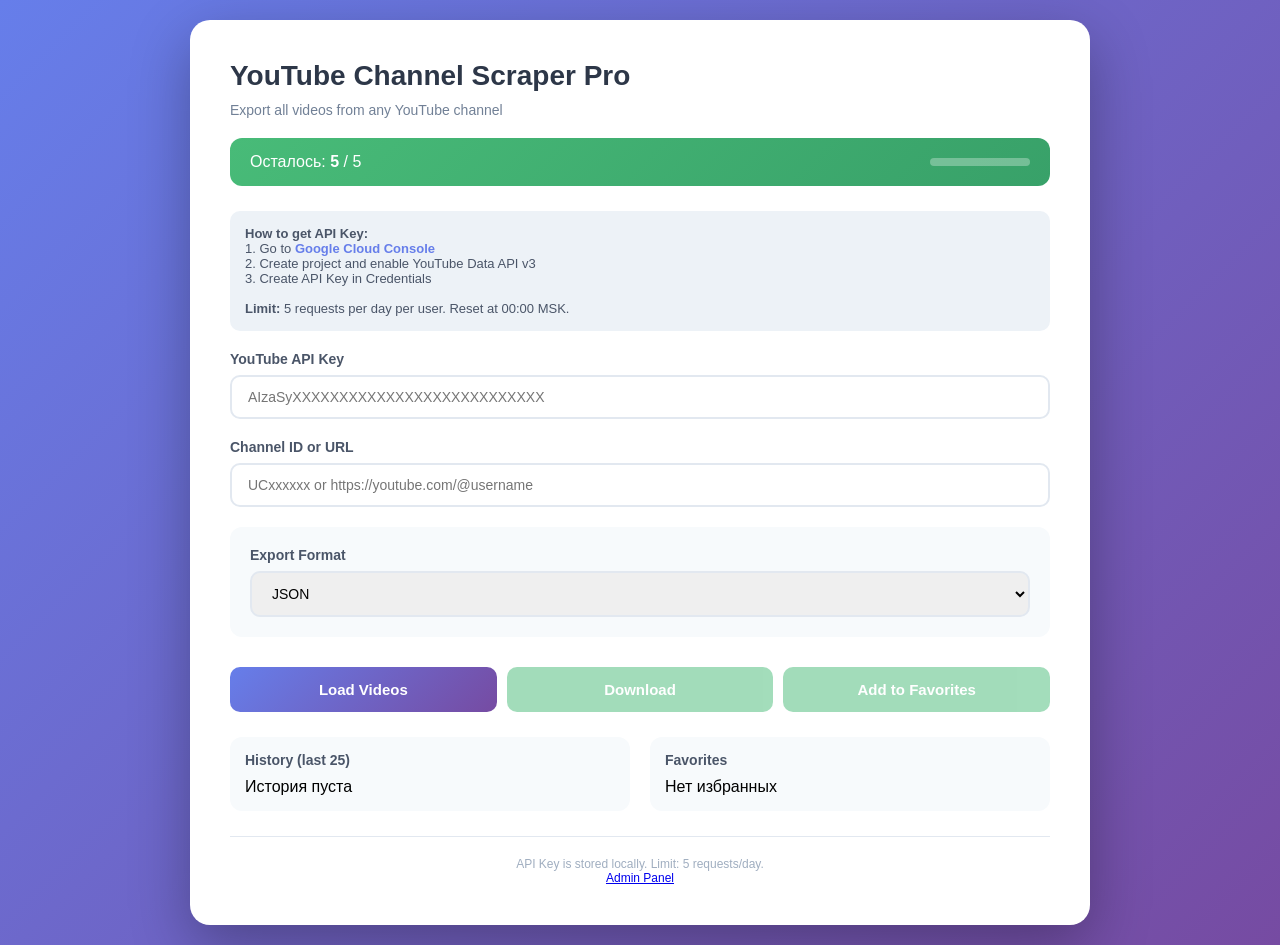
==== index.html @ 163ed599 "Update index.html" ====
<!DOCTYPE html>
<html lang="ru">
<head>
    <meta charset="UTF-8">
    <meta name="viewport" content="width=device-width, initial-scale=1.0">
    <title>YouTube Channel Scraper Pro</title>
    <link rel="stylesheet" href="css/style.css">
</head>
<body>
    <div class="container">
        <h1>YouTube Channel Scraper Pro</h1>
        <p class="subtitle">Export all videos from any YouTube channel</p>
        
        <div class="quota-banner" id="quotaBanner">
            <div id="quotaDisplay">Loading...</div>
            <div class="quota-bar-container"><div class="quota-bar-fill" id="quotaBar"></div></div>
        </div>
        
        <div class="info-box">
            <strong>How to get API Key:</strong><br>
            1. Go to <a href="https://console.cloud.google.com/" target="_blank">Google Cloud Console</a><br>
            2. Create project and enable YouTube Data API v3<br>
            3. Create API Key in Credentials<br><br>
            <strong>Limit:</strong> 5 requests per day per user. Reset at 00:00 MSK.
        </div>
        
        <div class="input-group" id="apiKeyGroup">
            <label>YouTube API Key</label>
            <input type="password" id="apiKey" placeholder="AIzaSyXXXXXXXXXXXXXXXXXXXXXXXXXXX">
        </div>
        
        <div class="input-group">
            <label>Channel ID or URL</label>
            <input type="text" id="channelInput" placeholder="UCxxxxxx or https://youtube.com/@username">
        </div>
        
        <div class="settings-section">
            <div class="settings-row">
                <div class="input-group">
                    <label>Export Format</label>
                    <select id="exportFormat">
                        <option value="json">JSON</option>
                        <option value="csv">CSV</option>
                    </select>
                </div>
            </div>
        </div>
        
        <div class="button-group">
            <button class="btn-primary" id="loadBtn">Load Videos</button>
            <button class="btn-secondary" id="downloadBtn" disabled>Download</button>
            <button class="btn-secondary" id="addFavoriteBtn" disabled>Add to Favorites</button>
        </div>
        
        <div id="status"></div>
        <div class="video-list" id="videoList"></div>
        
        <div class="sidebar">
            <div class="panel">
                <h3>History (last 25)</h3>
                <div id="historyList"></div>
            </div>
            <div class="panel">
                <h3>Favorites</h3>
                <div id="favoritesList"></div>
            </div>
        </div>
        
        <div class="footer">
            API Key is stored locally. Limit: 5 requests/day.<br>
            <a href="admin.html">Admin Panel</a>
        </div>
    </div>
    
    <script src="js/storage.js"></script>
    <script src="js/cache.js"></script>
    <script src="js/app.js"></script>
</body>
</html>
---- css/style.css ----
/* ==========================================
   STYLE.CSS - YouTube Channel Scraper Pro 3.0
   ========================================== */

* { margin: 0; padding: 0; box-sizing: border-box; }

body {
    font-family: -apple-system, BlinkMacSystemFont, 'Segoe UI', Roboto, sans-serif;
    background: linear-gradient(135deg, #667eea 0%, #764ba2 100%);
    min-height: 100vh;
    padding: 20px;
}

.container {
    background: white;
    border-radius: 20px;
    box-shadow: 0 20px 60px rgba(0,0,0,0.3);
    padding: 40px;
    max-width: 900px;
    margin: 0 auto;
}

h1 { color: #2d3748; margin-bottom: 10px; font-size: 28px; }
.subtitle { color: #718096; margin-bottom: 20px; font-size: 14px; }

/* Quota Banner */
.quota-banner {
    background: linear-gradient(135deg, #48bb78 0%, #38a169 100%);
    padding: 15px 20px;
    border-radius: 12px;
    margin-bottom: 25px;
    display: flex;
    justify-content: space-between;
    align-items: center;
    color: white;
}
.quota-banner.warning { background: linear-gradient(135deg, #ed8936 0%, #dd6b20 100%); }
.quota-banner.exhausted { background: linear-gradient(135deg, #e53e3e 0%, #c53030 100%); }
.quota-bar-container { width: 100px; height: 8px; background: rgba(255,255,255,0.3); border-radius: 4px; }
.quota-bar-fill { height: 100%; background: white; border-radius: 4px; transition: width 0.3s; }

/* Forms */
.input-group { margin-bottom: 20px; }
label { display: block; color: #4a5568; font-weight: 600; margin-bottom: 8px; font-size: 14px; }
input, select {
    width: 100%;
    padding: 12px 16px;
    border: 2px solid #e2e8f0;
    border-radius: 10px;
    font-size: 14px;
    transition: all 0.3s;
}
input:focus, select:focus {
    outline: none;
    border-color: #667eea;
    box-shadow: 0 0 0 3px rgba(102,126,234,0.1);
}

/* Buttons */
.button-group { display: flex; gap: 10px; margin-top: 30px; }
button {
    flex: 1;
    padding: 14px 24px;
    border: none;
    border-radius: 10px;
    font-size: 15px;
    font-weight: 600;
    cursor: pointer;
    transition: all 0.3s;
}
.btn-primary {
    background: linear-gradient(135deg, #667eea 0%, #764ba2 100%);
    color: white;
}
.btn-primary:hover:not(:disabled) { transform: translateY(-2px); box-shadow: 0 10px 20px rgba(102,126,234,0.3); }
.btn-primary:disabled { opacity: 0.5; cursor: not-allowed; }
.btn-secondary { background: #48bb78; color: white; }
.btn-secondary:hover:not(:disabled) { background: #38a169; transform: translateY(-2px); }
.btn-secondary:disabled { opacity: 0.5; cursor: not-allowed; }

/* Status */
#status {
    margin-top: 20px;
    padding: 15px;
    border-radius: 10px;
    font-size: 14px;
    display: none;
}
#status.info { background: #bee3f8; color: #2c5282; border-left: 4px solid #3182ce; }
#status.success { background: #c6f6d5; color: #22543d; border-left: 4px solid #38a169; }
#status.error { background: #fed7d7; color: #742a2a; border-left: 4px solid #e53e3e; }

/* Video List */
.video-list {
    margin-top: 20px;
    max-height: 400px;
    overflow-y: auto;
    border: 2px solid #e2e8f0;
    border-radius: 10px;
    padding: 15px;
    display: none;
}
.video-item {
    padding: 10px;
    margin-bottom: 10px;
    background: #f7fafc;
    border-radius: 8px;
}
.video-title { font-weight: 600; color: #2d3748; margin-bottom: 4px; }
.video-meta { color: #718096; font-size: 12px; }
.video-meta a { color: #667eea; text-decoration: none; }

/* Sidebar Panels */
.sidebar { display: grid; grid-template-columns: 1fr 1fr; gap: 20px; margin-top: 25px; }
.panel {
    background: #f7fafc;
    border-radius: 12px;
    padding: 15px;
}
.panel h3 { font-size: 14px; color: #4a5568; margin-bottom: 10px; }
.history-item, .favorite-item {
    padding: 8px;
    background: white;
    border-radius: 6px;
    margin-bottom: 5px;
    cursor: pointer;
    font-size: 13px;
}
.history-item:hover, .favorite-item:hover { background: #edf2f7; }

/* Settings */
.settings-section {
    background: #f7fafc;
    padding: 20px;
    border-radius: 12px;
    margin-bottom: 20px;
}
.settings-row { display: flex; gap: 15px; flex-wrap: wrap; }
.settings-row .input-group { flex: 1; min-width: 150px; margin-bottom: 0; }

/* Info Box */
.info-box {
    background: #edf2f7;
    padding: 15px;
    border-radius: 10px;
    margin-bottom: 20px;
    font-size: 13px;
    color: #4a5568;
}
.info-box a { color: #667eea; text-decoration: none; font-weight: 600; }

/* Admin Panel */
.admin-grid { display: grid; grid-template-columns: repeat(auto-fit, minmax(250px, 1fr)); gap: 20px; margin-bottom: 30px; }
.stat-card {
    background: linear-gradient(135deg, #667eea 0%, #764ba2 100%);
    color: white;
    padding: 20px;
    border-radius: 12px;
}
.stat-card h3 { font-size: 14px; opacity: 0.8; margin-bottom: 5px; }
.stat-card .value { font-size: 32px; font-weight: 700; }
.quota-bar { height: 10px; background: rgba(255,255,255,0.3); border-radius: 5px; margin-top: 10px; }
.quota-bar.normal { background: #48bb78; }
.quota-bar.warning { background: #ed8936; }
.quota-bar.critical { background: #e53e3e; }

table { width: 100%; border-collapse: collapse; }
th, td { padding: 12px; text-align: left; border-bottom: 1px solid #e2e8f0; }
th { background: #f7fafc; font-weight: 600; color: #4a5568; }
.badge { padding: 4px 8px; border-radius: 4px; font-size: 12px; }
.badge.active { background: #c6f6d5; color: #22543d; }
.badge.blocked { background: #fed7d7; color: #742a2a; }

/* Login Form */
.login-form {
    max-width: 400px;
    margin: 100px auto;
    text-align: center;
}
.login-form input { margin-bottom: 15px; }

/* Footer */
.footer {
    margin-top: 25px;
    padding-top: 20px;
    border-top: 1px solid #e2e8f0;
    text-align: center;
    color: #a0aec0;
    font-size: 12px;
}
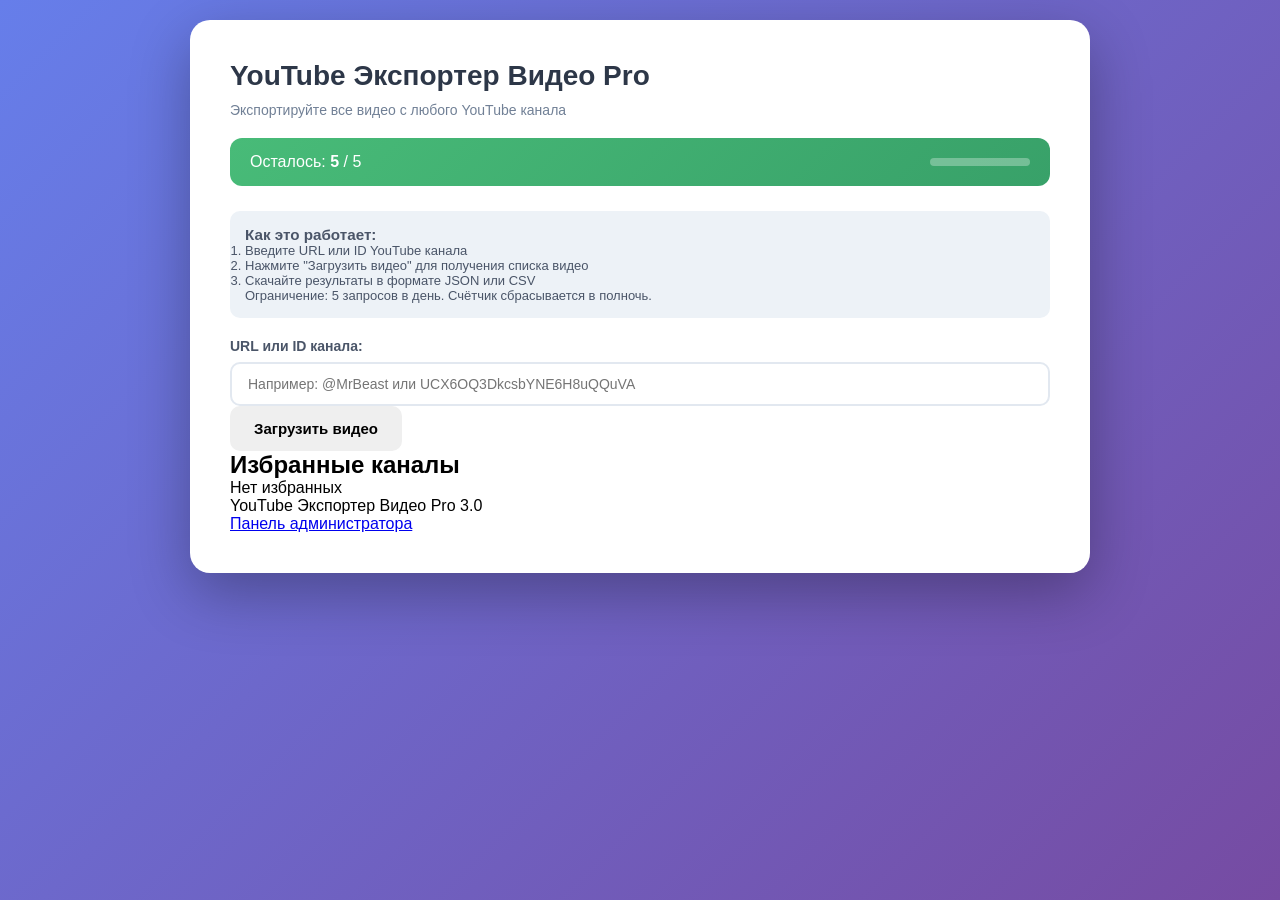
==== commit 5d3e6320: "Перевод index.html на русский язык" ====
--- a/index.html
+++ b/index.html
@@ -3,75 +3,60 @@
 <head>
     <meta charset="UTF-8">
     <meta name="viewport" content="width=device-width, initial-scale=1.0">
-    <title>YouTube Channel Scraper Pro</title>
+    <title>YouTube Экспортер Видео Pro</title>
     <link rel="stylesheet" href="css/style.css">
 </head>
 <body>
     <div class="container">
-        <h1>YouTube Channel Scraper Pro</h1>
-        <p class="subtitle">Export all videos from any YouTube channel</p>
+        <h1>YouTube Экспортер Видео Pro</h1>
+        <p class="subtitle">Экспортируйте все видео с любого YouTube канала</p>
         
         <div class="quota-banner" id="quotaBanner">
-            <div id="quotaDisplay">Loading...</div>
+            <div id="quotaDisplay">Загрузка...</div>
             <div class="quota-bar-container"><div class="quota-bar-fill" id="quotaBar"></div></div>
         </div>
-        
+
         <div class="info-box">
-            <strong>How to get API Key:</strong><br>
-            1. Go to <a href="https://console.cloud.google.com/" target="_blank">Google Cloud Console</a><br>
-            2. Create project and enable YouTube Data API v3<br>
-            3. Create API Key in Credentials<br><br>
-            <strong>Limit:</strong> 5 requests per day per user. Reset at 00:00 MSK.
+            <h3>Как это работает:</h3>
+            <ol>
+                <li>Введите URL или ID YouTube канала</li>
+                <li>Нажмите "Загрузить видео" для получения списка видео</li>
+                <li>Скачайте результаты в формате JSON или CSV</li>
+            </ol>
+            <p class="note">Ограничение: 5 запросов в день. Счётчик сбрасывается в полночь.</p>
         </div>
-        
-        <div class="input-group" id="apiKeyGroup">
-            <label>YouTube API Key</label>
-            <input type="password" id="apiKey" placeholder="AIzaSyXXXXXXXXXXXXXXXXXXXXXXXXXXX">
+
+        <div class="input-section">
+            <label for="channelInput">URL или ID канала:</label>
+            <input type="text" id="channelInput" placeholder="Например: @MrBeast или UCX6OQ3DkcsbYNE6H8uQQuVA">
+            <button id="loadBtn" onclick="loadVideos()">Загрузить видео</button>
         </div>
-        
-        <div class="input-group">
-            <label>Channel ID or URL</label>
-            <input type="text" id="channelInput" placeholder="UCxxxxxx or https://youtube.com/@username">
+
+        <div id="status" class="status"></div>
+
+        <div id="results" class="results-section" style="display:none;">
+            <h2>Результаты <span id="videoCount"></span></h2>
+            
+            <div class="export-buttons">
+                <button onclick="downloadJSON()">Скачать JSON</button>
+                <button onclick="downloadCSV()">Скачать CSV</button>
+                <button onclick="addToFavorites()">Добавить в избранное</button>
+            </div>
+
+            <div class="video-list" id="videoList"></div>
         </div>
-        
-        <div class="settings-section">
-            <div class="settings-row">
-                <div class="input-group">
-                    <label>Export Format</label>
-                    <select id="exportFormat">
-                        <option value="json">JSON</option>
-                        <option value="csv">CSV</option>
-                    </select>
-                </div>
-            </div>
+
+        <div class="favorites-section" id="favoritesSection">
+            <h2>Избранные каналы</h2>
+            <div id="favoritesList"></div>
         </div>
-        
-        <div class="button-group">
-            <button class="btn-primary" id="loadBtn">Load Videos</button>
-            <button class="btn-secondary" id="downloadBtn" disabled>Download</button>
-            <button class="btn-secondary" id="addFavoriteBtn" disabled>Add to Favorites</button>
-        </div>
-        
-        <div id="status"></div>
-        <div class="video-list" id="videoList"></div>
-        
-        <div class="sidebar">
-            <div class="panel">
-                <h3>History (last 25)</h3>
-                <div id="historyList"></div>
-            </div>
-            <div class="panel">
-                <h3>Favorites</h3>
-                <div id="favoritesList"></div>
-            </div>
-        </div>
-        
-        <div class="footer">
-            API Key is stored locally. Limit: 5 requests/day.<br>
-            <a href="admin.html">Admin Panel</a>
-        </div>
+
+        <footer>
+            <p>YouTube Экспортер Видео Pro 3.0</p>
+            <a href="admin.html">Панель администратора</a>
+        </footer>
     </div>
-    
+
     <script src="js/storage.js"></script>
     <script src="js/cache.js"></script>
     <script src="js/app.js"></script>
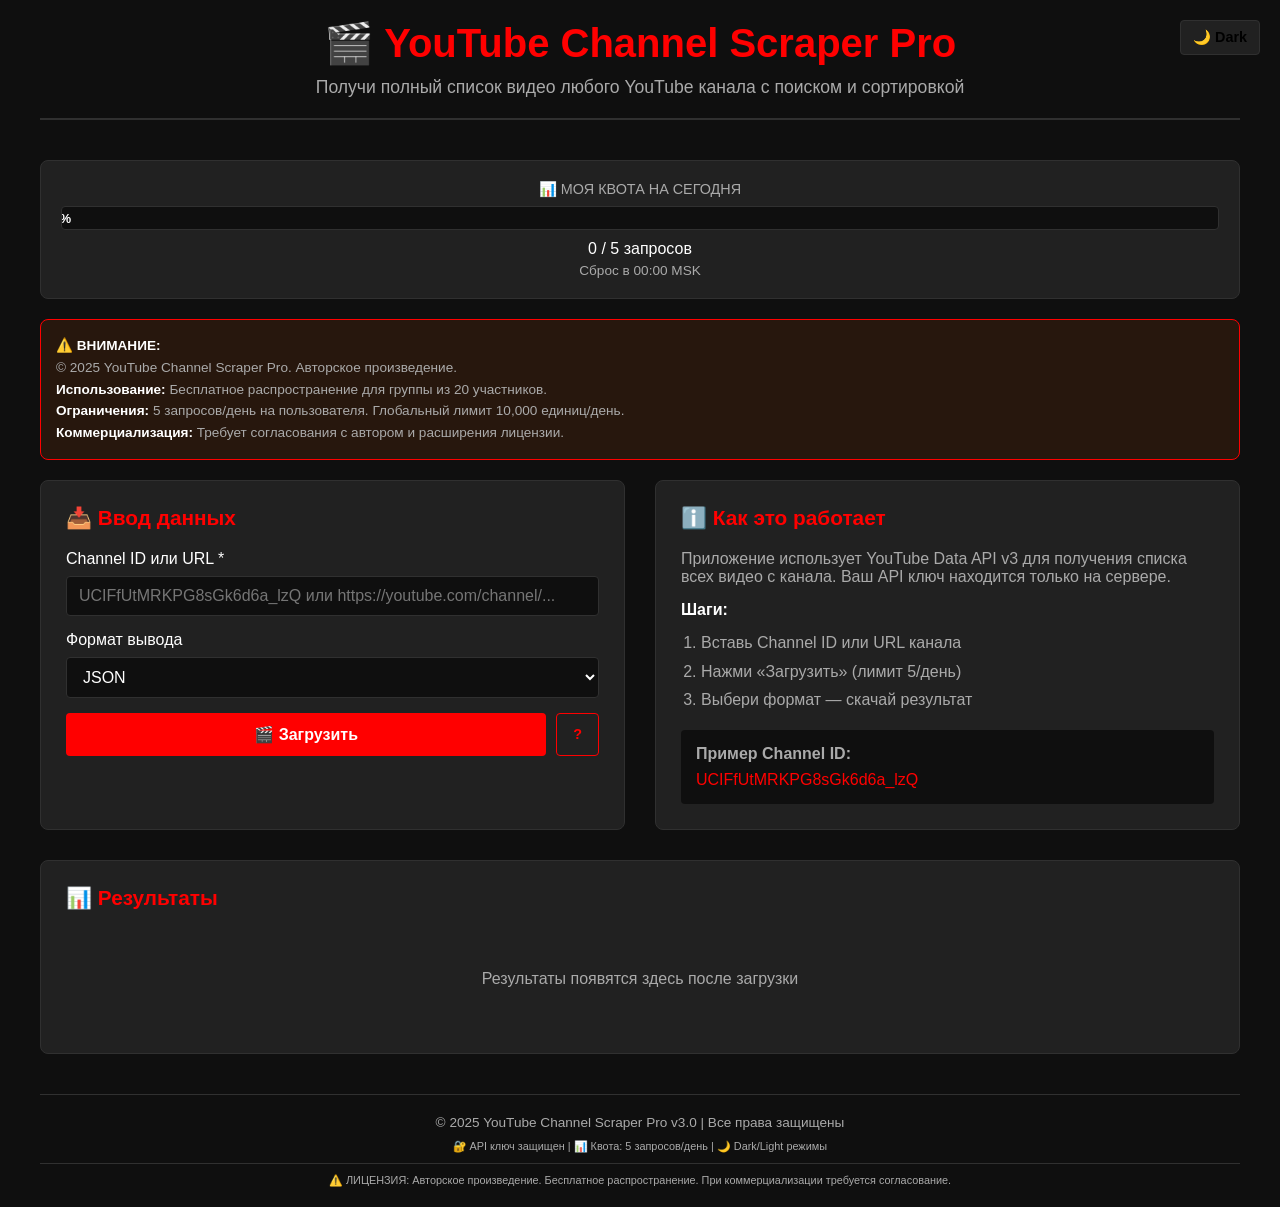
==== commit 633b3d04: "Update index.html" ====
--- a/index.html
+++ b/index.html
@@ -3,62 +3,363 @@
 <head>
     <meta charset="UTF-8">
     <meta name="viewport" content="width=device-width, initial-scale=1.0">
-    <title>YouTube Экспортер Видео Pro</title>
-    <link rel="stylesheet" href="css/style.css">
+    <title>YouTube Channel Scraper Pro</title>
+    <style>
+        :root {
+            --color-primary: #ff0000;
+            --color-primary-hover: #cc0000;
+            --color-bg: #0f0f0f;
+            --color-surface: #212121;
+            --color-text: #ffffff;
+            --color-text-secondary: #aaaaaa;
+            --color-border: #303030;
+        }
+        * { margin: 0; padding: 0; box-sizing: border-box; }
+        body {
+            font-family: -apple-system, BlinkMacSystemFont, 'Segoe UI', Roboto, sans-serif;
+            background: var(--color-bg); color: var(--color-text);
+            padding: 20px; min-height: 100vh;
+        }
+        .container { max-width: 1200px; margin: 0 auto; }
+        header {
+            text-align: center; margin-bottom: 40px;
+            border-bottom: 2px solid var(--color-border);
+            padding-bottom: 20px;
+        }
+        h1 { font-size: 2.5em; margin-bottom: 10px; color: var(--color-primary);}
+        .subtitle { color: var(--color-text-secondary); font-size: 1.1em;}
+        .main-section {
+            display: grid; grid-template-columns: 1fr 1fr; gap: 30px; margin-bottom: 30px;
+        }
+        @media (max-width: 768px) {.main-section {grid-template-columns: 1fr;}}
+        .card {
+            background: var(--color-surface); border: 1px solid var(--color-border);
+            border-radius: 8px; padding: 25px;
+        }
+        .card h2 { font-size: 1.3em; margin-bottom: 20px; color: var(--color-primary);}
+        .form-group { margin-bottom: 15px; }
+        label { display: block; margin-bottom: 8px; font-weight: 500; color: var(--color-text);}
+        input, textarea, select {
+            width: 100%; padding: 10px 12px; border: 1px solid var(--color-border);
+            background: var(--color-bg); color: var(--color-text); border-radius: 4px;
+            font-family: inherit; font-size: 1em;
+        }
+        input:focus, textarea:focus, select:focus {
+            outline: none;
+            border-color: var(--color-primary);
+            box-shadow: 0 0 0 3px rgba(255, 0, 0, 0.1);
+        }
+        textarea { resize: vertical; min-height: 100px; font-family: 'Courier New', monospace; font-size: 0.9em; }
+        .button-group { display: flex; gap: 10px; flex-wrap: wrap; }
+        button {
+            padding: 12px 24px; border: none; border-radius: 4px; font-size: 1em;
+            font-weight: 600; cursor: pointer; transition: all 0.2s;
+        }
+        .btn-primary {
+            background: var(--color-primary); color: white; flex: 1; min-width: 120px;
+        }
+        .btn-primary:hover { background: var(--color-primary-hover); transform: translateY(-2px);}
+        .btn-primary:active { transform: translateY(0);}
+        .btn-secondary {
+            background: var(--color-surface);
+            color: var(--color-primary); border: 1px solid var(--color-primary);
+        }
+        .btn-secondary:hover { background: rgba(255, 0, 0, 0.1); }
+        .btn-small { padding: 8px 16px; font-size: 0.9em;}
+        .status-message { padding: 15px; border-radius: 4px; margin-bottom: 15px; display: none;}
+        .status-message.show { display: block; }
+        .status-message.success { background: rgba(0, 176, 80, 0.2); border: 1px solid #00b050; color: #00b050; }
+        .status-message.error   { background: rgba(255, 68, 68, 0.2); border: 1px solid #ff4444; color: #ff4444;}
+        .status-message.loading { background: rgba(255, 0, 0, 0.1); border: 1px solid var(--color-primary); color: var(--color-primary);}
+        .loading-spinner { display: inline-block; width: 16px; height: 16px; border: 2px solid rgba(255,0,0,0.3); border-top-color: var(--color-primary); border-radius: 50%; animation: spin 0.8s linear infinite; margin-right: 8px; vertical-align: middle;}
+        @keyframes spin { to { transform: rotate(360deg); } }
+        .videos-list { max-height: 500px; overflow-y: auto; border: 1px solid var(--color-border); border-radius: 4px; margin-bottom: 15px;}
+        .video-item { padding: 12px; border-bottom: 1px solid var(--color-border); display: flex; justify-content: space-between; align-items: center; gap: 10px;}
+        .video-item:last-child { border-bottom: none;}
+        .video-info { flex: 1; min-width: 0;}
+        .video-title { color: var(--color-primary); text-decoration: none; font-weight: 500; word-break: break-word; display: block; margin-bottom: 4px;}
+        .video-title:hover {text-decoration: underline;}
+        .video-meta { color: var(--color-text-secondary); font-size: 0.85em;}
+        .video-actions { display: flex; gap: 5px; flex-shrink: 0;}
+        .btn-copy {
+            padding: 6px 12px; background: var(--color-border); color: var(--color-text); border: none; border-radius: 3px; cursor: pointer; font-size: 0.85em;
+        }
+        .btn-copy:hover { background: var(--color-primary);}
+        .stats { display: grid; grid-template-columns: 1fr 1fr; gap: 15px; margin-bottom: 20px;}
+        .stat-box { background: var(--color-bg); border: 1px solid var(--color-border); padding: 15px; border-radius: 4px; text-align: center;}
+        .stat-number { font-size: 2em; font-weight: bold; color: var(--color-primary); margin-bottom: 5px;}
+        .stat-label { color: var(--color-text-secondary); font-size: 0.9em;}
+        .export-buttons { display: grid; grid-template-columns: 1fr 1fr; gap: 10px;}
+        .footer {
+            text-align: center;
+            margin-top: 40px;
+            padding-top: 20px;
+            border-top: 1px solid var(--color-border);
+            color: var(--color-text-secondary);
+            font-size: 0.85em;
+        }
+        .copyright {
+            margin-bottom: 10px;
+            font-weight: 500;
+        }
+        .license-info { margin-top: 10px; padding-top: 10px; border-top: 1px solid var(--color-border); font-size: 0.8em;}
+        .code-example {
+            background: var(--color-bg); border: 1px solid var(--color-border); padding: 15px; border-radius: 4px; font-family: 'Courier New', monospace; font-size: 0.85em; overflow-x: auto; margin: 10px 0; line-height: 1.4;
+        }
+        .theme-toggle { position: fixed; top: 20px; right: 20px; background: var(--color-surface); border: 1px solid var(--color-border); padding: 8px 12px; border-radius: 4px; cursor: pointer; font-size: 0.9em; z-index: 1000;}
+        .theme-toggle:hover { background: var(--color-primary); }
+        .controls-row { display: grid; grid-template-columns: 1fr 1fr 1fr; gap: 10px; margin-bottom: 15px;}
+        @media (max-width: 768px) { .controls-row { grid-template-columns: 1fr;}}
+        .search-box { width: 100%; padding: 10px 12px; border: 1px solid var(--color-border); background: var(--color-bg); color: var(--color-text); border-radius: 4px; font-size: 0.95em;}
+        .sort-select { width: 100%;}
+        .history-list { max-height: 200px; overflow-y: auto; background: var(--color-bg); border: 1px solid var(--color-border); border-radius: 4px; padding: 10px;}
+        .history-item { padding: 8px; cursor: pointer; border-bottom: 1px solid var(--color-border); font-size: 0.9em; color: var(--color-text-secondary);}
+        .history-item:hover { background: var(--color-surface); color: var(--color-primary);}
+        .history-item:last-child { border-bottom: none;}
+        [data-theme="light"] {
+            --color-primary: #0066cc;
+            --color-primary-hover: #0052a3;
+            --color-bg: #ffffff;
+            --color-surface: #f5f5f5;
+            --color-text: #1a1a1a;
+            --color-text-secondary: #666666;
+            --color-border: #cccccc;
+        }
+
+        /* ===== КВОТА ===== */
+        .quota-container {
+            background: var(--color-surface); border: 1px solid var(--color-border);
+            border-radius: 8px; padding: 20px; margin-bottom: 20px; text-align: center;
+        }
+        .quota-label { font-size: 0.9em; color: var(--color-text-secondary); margin-bottom: 8px; }
+        .quota-bar { width: 100%; height: 24px; background: var(--color-bg); border: 1px solid var(--color-border); border-radius: 4px; overflow: hidden; margin-bottom: 10px;}
+        .quota-fill {
+            height: 100%; background: linear-gradient(90deg, #00b050 0%, #ffc000 70%, #ff4444 100%);
+            transition: width 0.3s ease; display: flex; align-items: center; justify-content: center;
+            font-size: 0.8em; color: white; font-weight: bold;
+        }
+        .quota-text { font-size: 1em; color: var(--color-text); margin-bottom: 5px; }
+        .quota-reset { font-size: 0.85em; color: var(--color-text-secondary); }
+
+        .license-banner {
+            background: rgba(255, 100, 0, 0.1); border: 1px solid var(--color-primary);
+            border-radius: 8px; padding: 15px; margin-bottom: 20px;
+            font-size: 0.85em; color: var(--color-text-secondary); line-height: 1.6;
+        }
+        .license-banner strong { color: var(--color-text);}
+    </style>
 </head>
 <body>
+    <button class="theme-toggle" onclick="toggleTheme()">🌙 Dark</button>
     <div class="container">
-        <h1>YouTube Экспортер Видео Pro</h1>
-        <p class="subtitle">Экспортируйте все видео с любого YouTube канала</p>
-        
-        <div class="quota-banner" id="quotaBanner">
-            <div id="quotaDisplay">Загрузка...</div>
-            <div class="quota-bar-container"><div class="quota-bar-fill" id="quotaBar"></div></div>
+        <header>
+            <h1>🎬 YouTube Channel Scraper Pro</h1>
+            <p class="subtitle">Получи полный список видео любого YouTube канала с поиском и сортировкой</p>
+        </header>
+
+        <!-- КВОТА ПОЛЬЗОВАТЕЛЯ -->
+        <div class="quota-container" id="quotaContainer">
+            <div class="quota-label">📊 МОЯ КВОТА НА СЕГОДНЯ</div>
+            <div class="quota-bar">
+                <div class="quota-fill" id="quotaFill" style="width: 0%">
+                    <span id="quotaPercent">0%</span>
+                </div>
+            </div>
+            <div class="quota-text" id="quotaText">0 / 5 запросов</div>
+            <div class="quota-reset" id="quotaReset">Сброс в 00:00 MSK</div>
         </div>
 
-        <div class="info-box">
-            <h3>Как это работает:</h3>
-            <ol>
-                <li>Введите URL или ID YouTube канала</li>
-                <li>Нажмите "Загрузить видео" для получения списка видео</li>
-                <li>Скачайте результаты в формате JSON или CSV</li>
-            </ol>
-            <p class="note">Ограничение: 5 запросов в день. Счётчик сбрасывается в полночь.</p>
+        <!-- ЛИЦЕНЗИОННОЕ УВЕДОМЛЕНИЕ -->
+        <div class="license-banner">
+            <strong>⚠️ ВНИМАНИЕ:</strong><br>
+            © 2025 YouTube Channel Scraper Pro. Авторское произведение.<br>
+            <strong>Использование:</strong> Бесплатное распространение для группы из 20 участников.<br>
+            <strong>Ограничения:</strong> 5 запросов/день на пользователя. Глобальный лимит 10,000 единиц/день.<br>
+            <strong>Коммерциализация:</strong> Требует согласования с автором и расширения лицензии.
         </div>
 
-        <div class="input-section">
-            <label for="channelInput">URL или ID канала:</label>
-            <input type="text" id="channelInput" placeholder="Например: @MrBeast или UCX6OQ3DkcsbYNE6H8uQQuVA">
-            <button id="loadBtn" onclick="loadVideos()">Загрузить видео</button>
+        <div class="main-section">
+            <!-- Левая колонка: Ввод -->
+            <div class="card">
+                <h2>📥 Ввод данных</h2>
+                <div class="form-group">
+                    <label for="channelId">Channel ID или URL *</label>
+                    <input type="text" id="channelId" placeholder="UCIFfUtMRKPG8sGk6d6a_lzQ или https://youtube.com/channel/...">
+                </div>
+                <div class="form-group">
+                    <label for="format">Формат вывода</label>
+                    <select id="format">
+                        <option value="json">JSON</option>
+                        <option value="csv">CSV</option>
+                        <option value="txt">Text (список ссылок)</option>
+                        <option value="html">HTML таблица</option>
+                    </select>
+                </div>
+                <div class="status-message" id="statusMessage"></div>
+                <div class="button-group">
+                    <button class="btn-primary" onclick="fetchVideos()">
+                        <span id="btnText">🎬 Загрузить</span>
+                    </button>
+                    <button class="btn-secondary btn-small" onclick="showApiHelp()">?</button>
+                </div>
+            </div>
+
+            <!-- Правая колонка: Пример -->
+            <div class="card">
+                <h2>ℹ️ Как это работает</h2>
+                <p style="margin-bottom: 15px; color: var(--color-text-secondary);">
+                    Приложение использует YouTube Data API v3 для получения списка всех видео с канала. Ваш API ключ находится только на сервере.
+                </p>
+                <h3 style="color: var(--color-text); font-size: 1em; margin-bottom: 10px;">Шаги:</h3>
+                <ol style="color: var(--color-text-secondary); line-height: 1.8; margin-left: 20px;">
+                    <li>Вставь Channel ID или URL канала</li>
+                    <li>Нажми «Загрузить» (лимит 5/день)</li>
+                    <li>Выбери формат — скачай результат</li>
+                </ol>
+                <div style="background: var(--color-bg); padding: 15px; border-radius: 4px; margin-top: 15px;">
+                    <p style="color: var(--color-text-secondary); margin-bottom: 8px;"><strong>Пример Channel ID:</strong></p>
+                    <e style="color: var(--color-primary);">UCIFfUtMRKPG8sGk6d6a_lzQ</code>
+                </div>
+            </div>
         </div>
 
-        <div id="status" class="status"></div>
-
-        <div id="results" class="results-section" style="display:none;">
-            <h2>Результаты <span id="videoCount"></span></h2>
-            
-            <div class="export-buttons">
-                <button onclick="downloadJSON()">Скачать JSON</button>
-                <button onclick="downloadCSV()">Скачать CSV</button>
-                <button onclick="addToFavorites()">Добавить в избранное</button>
-            </div>
-
-            <div class="video-list" id="videoList"></div>
+        <!-- Результаты -->
+        <div class="card">
+            <h2>📊 Результаты</h2>
+            <div class="stats" id="statsContainer" style="display: none;">
+                <div class="stat-box">
+                    <div class="stat-number" id="totalVideos">0</div>
+                    <div class="stat-label">Всего видео</div>
+                </div>
+                <div class="stat-box">
+                    <div class="stat-number" id="channelName">-</div>
+                    <div class="stat-label">Название канала</div>
+                </div>
+            </div>
+            <div id="videosContainer" style="display: none;">
+                <div class="controls-row">
+                    <input type="text" id="searchInput" class="search-box" placeholder="🔍 Поиск по названию видео..." onkeyup="filterAndSortVideos()">
+                    <select id="sortSelect" class="search-box sort-select" onchange="filterAndSortVideos()">
+                        <option value="newest">Новые сначала</option>
+                        <option value="oldest">Старые сначала</option>
+                        <option value="title-asc">По названию (А-Я)</option>
+                        <option value="title-desc">По названию (Я-А)</option>
+                    </select>
+                    <button class="btn-primary" onclick="clearFilters()" style="min-width: auto;">🔄 Сброс</button>
+                </div>
+                <h3 style="margin-bottom: 15px; color: var(--color-text);">
+                    Видео на канале: <span id="videoCount"></span>
+                </h3>
+                <div class="videos-list" id="videosList"></div>
+                <div class="export-buttons">
+                    <button class="btn-primary" onclick="exportData('json')">📥 JSON</button>
+                    <button class="btn-primary" onclick="exportData('csv')">📥 CSV</button>
+                    <button class="btn-primary" onclick="exportData('txt')">📥 TXT</button>
+                    <button class="btn-secondary" onclick="copyAllLinks()">📋 Копировать ссылки</button>
+                </div>
+            </div>
+            <div id="noResults" style="text-align: center; padding: 40px; color: var(--color-text-secondary);">
+                <p>Результаты появятся здесь после загрузки</p>
+            </div>
         </div>
 
-        <div class="favorites-section" id="favoritesSection">
-            <h2>Избранные каналы</h2>
-            <div id="favoritesList"></div>
-        </div>
-
-        <footer>
-            <p>YouTube Экспортер Видео Pro 3.0</p>
-            <a href="admin.html">Панель администратора</a>
+        <footer class="footer">
+            <div class="copyright">
+                © 2025 YouTube Channel Scraper Pro v3.0 | Все права защищены
+            </div>
+            <p style="margin-top: 10px; font-size: 0.8em;">
+                🔐 API ключ защищен | 📊 Квота: 5 запросов/день | 🌙 Dark/Light режимы
+            </p>
+            <div class="license-info">
+                <p>⚠️ ЛИЦЕНЗИЯ: Авторское произведение. Бесплатное распространение. При коммерциализации требуется согласование.</p>
+            </div>
         </footer>
     </div>
-
-    <script src="js/storage.js"></script>
-    <script src="js/cache.js"></script>
-    <script src="js/app.js"></script>
-</body>
-</html>
+    <script>
+    // Базовый URL backend
+    const BACKEND_URL = '/api/videos'; // или https://your-vercel-domain/api/videos
+    const QUOTA_LIMIT = 5;
+    let allVideos = [];
+    let filteredVideos = [];
+    let channelData = {};
+    let searchHistory = [];
+
+    // Квота
+    function initQuota() { displayQuotaInfo(); checkAndResetQuota(); }
+    function checkAndResetQuota() {
+        const today = new Date().toISOString().split('T')[0];
+        const lastQuotaDate = localStorage.getItem('quota_date');
+        if (lastQuotaDate !== today) {
+            localStorage.setItem('quota_date', today);
+            localStorage.setItem('quota_used', '0');
+        }
+    }
+    function getQuotaInfo() {
+        const used = parseInt(localStorage.getItem('quota_used') || 0);
+        const remaining = QUOTA_LIMIT - used;
+        const percent = Math.round((used / QUOTA_LIMIT) * 100);
+        return { used, remaining, percent };
+    }
+    function displayQuotaInfo() {
+        const { used, remaining, percent } = getQuotaInfo();
+        document.getElementById('quotaFill').style.width = percent + '%';
+        document.getElementById('quotaPercent').textContent = percent + '%';
+        document.getElementById('quotaText').textContent = `${used} / ${QUOTA_LIMIT} запросов`;
+        const quotaFill = document.getElementById('quotaFill');
+        if (percent < 60) quotaFill.style.background = 'linear-gradient(90deg, #00b050 0%, #00b050 100%)';
+        else if (percent < 80) quotaFill.style.background = 'linear-gradient(90deg, #ffc000 0%, #ffc000 100%)';
+        else quotaFill.style.background = 'linear-gradient(90deg, #ff4444 0%, #ff4444 100%)';
+        const button = document.querySelector('.btn-primary');
+        if (remaining <= 0) { button.disabled = true; button.textContent = '❌ Лимит достигнут'; }
+        else if (remaining === 1) { button.style.borderColor = '#ff4444'; button.textContent = `⚠️ Осталось ${remaining} запрос`; }
+        else { button.disabled = false; button.textContent = `🎬 Загрузить (${remaining} осталось)`;}
+    }
+    function incrementQuota() {
+        const used = parseInt(localStorage.getItem('quota_used') || 0);
+        localStorage.setItem('quota_used', (used + 1).toString());
+        displayQuotaInfo();
+    }
+
+    function extractChannelId(input) {
+        const urlMatch = input.match(/(?:youtube\\.com\\/channel\\/|youtu\\.be\\/)([a-zA-Z0-9_-]+)/);
+        if (urlMatch) return urlMatch[1];
+        if (/^UC[a-zA-Z0-9_-]{22}$/.test(input)) return input;
+        return null;
+    }
+    function toggleTheme() {
+        const html = document.documentElement;
+        const currentTheme = html.getAttribute('data-theme') || 'dark';
+        const newTheme = currentTheme === 'dark' ? 'light' : 'dark';
+        html.setAttribute('data-theme', newTheme);
+        localStorage.setItem('theme', newTheme);
+        document.querySelector('.theme-toggle').textContent = newTheme === 'dark' ? '☀️ Light' : '🌙 Dark';
+    }
+    function initTheme() {
+        const savedTheme = localStorage.getItem('theme') || 'dark';
+        document.documentElement.setAttribute('data-theme', savedTheme);
+        document.querySelector('.theme-toggle').textContent = savedTheme === 'dark' ? '☀️ Light' : '🌙 Dark';
+    }
+    function loadSearchHistory() {
+        const saved = localStorage.getItem('searchHistory');
+        searchHistory = saved ? JSON.parse(saved) : [];
+    }
+    function saveSearchHistory(channelId) {
+        if (!searchHistory.includes(channelId)) {
+            searchHistory.unshift(channelId);
+            if (searchHistory.length > 5) searchHistory.pop();
+            localStorage.setItem('searchHistory', JSON.stringify(searchHistory));
+        }
+    }
+    function filterAndSortVideos() {
+        const searchTerm = document.getElementById('searchInput').value.toLowerCase();
+        const sortType = document.getElementById('sortSelect').value;
+        filteredVideos = allVideos.filter(video => video.title.toLowerCase().includes(searchTerm));
+        filteredVideos.sort((a, b) => {
+            switch(sortType) {
+                case 'newest': return new Date(b.publishedAt) - new Date(a.publishedAt);
+                case 'oldest': return new Date(a.publishedAt) - new Date(b.publishedAt);
+                case 'title-asc': return a.title.localeCompare(b.title);
+                case 'title-desc': return b.title.localeCompare(a.title);
+                default: return 0;
+            }
+        });
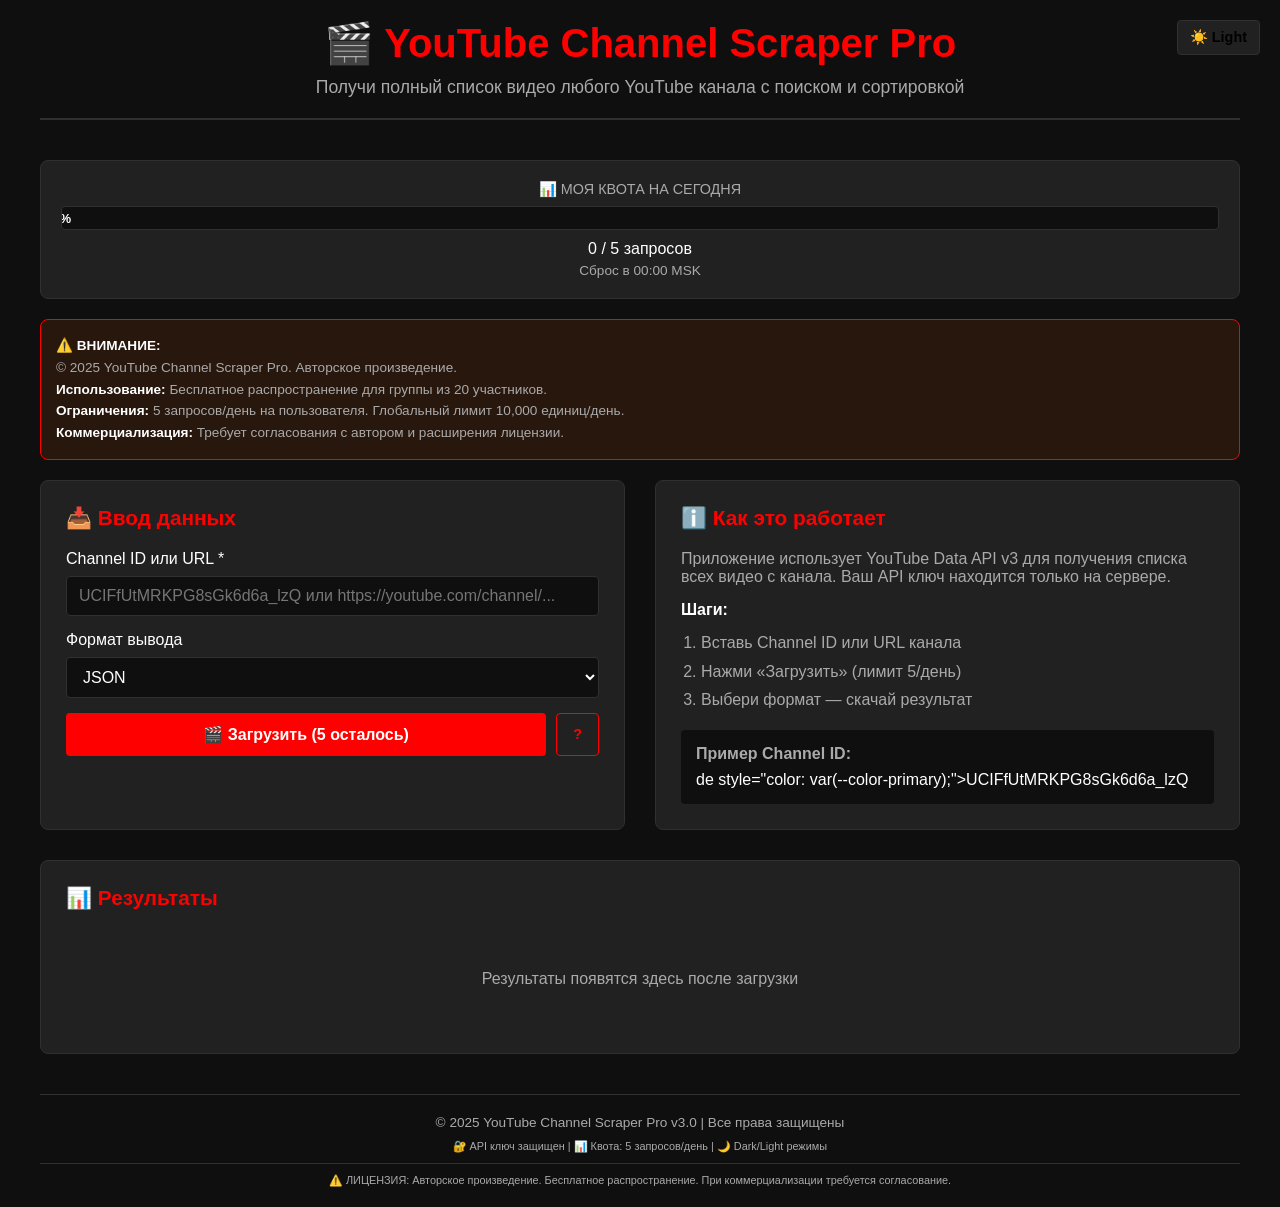
==== commit 71cee1ed: "Update index.html" ====
--- a/index.html
+++ b/index.html
@@ -60,6 +60,7 @@
         }
         .btn-primary:hover { background: var(--color-primary-hover); transform: translateY(-2px);}
         .btn-primary:active { transform: translateY(0);}
+        .btn-primary:disabled { opacity: 0.5; cursor: not-allowed; }
         .btn-secondary {
             background: var(--color-surface);
             color: var(--color-primary); border: 1px solid var(--color-primary);
@@ -70,9 +71,7 @@
         .status-message.show { display: block; }
         .status-message.success { background: rgba(0, 176, 80, 0.2); border: 1px solid #00b050; color: #00b050; }
         .status-message.error   { background: rgba(255, 68, 68, 0.2); border: 1px solid #ff4444; color: #ff4444;}
-        .status-message.loading { background: rgba(255, 0, 0, 0.1); border: 1px solid var(--color-primary); color: var(--color-primary);}
-        .loading-spinner { display: inline-block; width: 16px; height: 16px; border: 2px solid rgba(255,0,0,0.3); border-top-color: var(--color-primary); border-radius: 50%; animation: spin 0.8s linear infinite; margin-right: 8px; vertical-align: middle;}
-        @keyframes spin { to { transform: rotate(360deg); } }
+        .status-message.info { background: rgba(255, 0, 0, 0.1); border: 1px solid var(--color-primary); color: var(--color-primary);}
         .videos-list { max-height: 500px; overflow-y: auto; border: 1px solid var(--color-border); border-radius: 4px; margin-bottom: 15px;}
         .video-item { padding: 12px; border-bottom: 1px solid var(--color-border); display: flex; justify-content: space-between; align-items: center; gap: 10px;}
         .video-item:last-child { border-bottom: none;}
@@ -80,7 +79,6 @@
         .video-title { color: var(--color-primary); text-decoration: none; font-weight: 500; word-break: break-word; display: block; margin-bottom: 4px;}
         .video-title:hover {text-decoration: underline;}
         .video-meta { color: var(--color-text-secondary); font-size: 0.85em;}
-        .video-actions { display: flex; gap: 5px; flex-shrink: 0;}
         .btn-copy {
             padding: 6px 12px; background: var(--color-border); color: var(--color-text); border: none; border-radius: 3px; cursor: pointer; font-size: 0.85em;
         }
@@ -103,19 +101,11 @@
             font-weight: 500;
         }
         .license-info { margin-top: 10px; padding-top: 10px; border-top: 1px solid var(--color-border); font-size: 0.8em;}
-        .code-example {
-            background: var(--color-bg); border: 1px solid var(--color-border); padding: 15px; border-radius: 4px; font-family: 'Courier New', monospace; font-size: 0.85em; overflow-x: auto; margin: 10px 0; line-height: 1.4;
-        }
         .theme-toggle { position: fixed; top: 20px; right: 20px; background: var(--color-surface); border: 1px solid var(--color-border); padding: 8px 12px; border-radius: 4px; cursor: pointer; font-size: 0.9em; z-index: 1000;}
         .theme-toggle:hover { background: var(--color-primary); }
         .controls-row { display: grid; grid-template-columns: 1fr 1fr 1fr; gap: 10px; margin-bottom: 15px;}
         @media (max-width: 768px) { .controls-row { grid-template-columns: 1fr;}}
         .search-box { width: 100%; padding: 10px 12px; border: 1px solid var(--color-border); background: var(--color-bg); color: var(--color-text); border-radius: 4px; font-size: 0.95em;}
-        .sort-select { width: 100%;}
-        .history-list { max-height: 200px; overflow-y: auto; background: var(--color-bg); border: 1px solid var(--color-border); border-radius: 4px; padding: 10px;}
-        .history-item { padding: 8px; cursor: pointer; border-bottom: 1px solid var(--color-border); font-size: 0.9em; color: var(--color-text-secondary);}
-        .history-item:hover { background: var(--color-surface); color: var(--color-primary);}
-        .history-item:last-child { border-bottom: none;}
         [data-theme="light"] {
             --color-primary: #0066cc;
             --color-primary-hover: #0052a3;
@@ -192,12 +182,11 @@
                         <option value="json">JSON</option>
                         <option value="csv">CSV</option>
                         <option value="txt">Text (список ссылок)</option>
-                        <option value="html">HTML таблица</option>
                     </select>
                 </div>
                 <div class="status-message" id="statusMessage"></div>
                 <div class="button-group">
-                    <button class="btn-primary" onclick="fetchVideos()">
+                    <button class="btn-primary" id="loadBtn" onclick="fetchVideos()">
                         <span id="btnText">🎬 Загрузить</span>
                     </button>
                     <button class="btn-secondary btn-small" onclick="showApiHelp()">?</button>
@@ -218,7 +207,7 @@
                 </ol>
                 <div style="background: var(--color-bg); padding: 15px; border-radius: 4px; margin-top: 15px;">
                     <p style="color: var(--color-text-secondary); margin-bottom: 8px;"><strong>Пример Channel ID:</strong></p>
-                    <e style="color: var(--color-primary);">UCIFfUtMRKPG8sGk6d6a_lzQ</code>
+                    de style="color: var(--color-primary);">UCIFfUtMRKPG8sGk6d6a_lzQ</code>
                 </div>
             </div>
         </div>
@@ -239,7 +228,7 @@
             <div id="videosContainer" style="display: none;">
                 <div class="controls-row">
                     <input type="text" id="searchInput" class="search-box" placeholder="🔍 Поиск по названию видео..." onkeyup="filterAndSortVideos()">
-                    <select id="sortSelect" class="search-box sort-select" onchange="filterAndSortVideos()">
+                    <select id="sortSelect" class="search-box" onchange="filterAndSortVideos()">
                         <option value="newest">Новые сначала</option>
                         <option value="oldest">Старые сначала</option>
                         <option value="title-asc">По названию (А-Я)</option>
@@ -275,17 +264,18 @@
             </div>
         </footer>
     </div>
+
     <script>
-    // Базовый URL backend
+    // ========== КОНФИГУРАЦИЯ ==========
     const BACKEND_URL = '/api/videos'; // или https://your-vercel-domain/api/videos
     const QUOTA_LIMIT = 5;
+    
+    // ========== ГЛОБАЛЬНЫЕ ПЕРЕМЕННЫЕ ==========
     let allVideos = [];
     let filteredVideos = [];
     let channelData = {};
-    let searchHistory = [];
-
-    // Квота
-    function initQuota() { displayQuotaInfo(); checkAndResetQuota(); }
+
+    // ========== КВОТА ==========
     function checkAndResetQuota() {
         const today = new Date().toISOString().split('T')[0];
         const lastQuotaDate = localStorage.getItem('quota_date');
@@ -294,66 +284,198 @@
             localStorage.setItem('quota_used', '0');
         }
     }
+
     function getQuotaInfo() {
         const used = parseInt(localStorage.getItem('quota_used') || 0);
         const remaining = QUOTA_LIMIT - used;
         const percent = Math.round((used / QUOTA_LIMIT) * 100);
         return { used, remaining, percent };
     }
+
     function displayQuotaInfo() {
         const { used, remaining, percent } = getQuotaInfo();
         document.getElementById('quotaFill').style.width = percent + '%';
         document.getElementById('quotaPercent').textContent = percent + '%';
         document.getElementById('quotaText').textContent = `${used} / ${QUOTA_LIMIT} запросов`;
+        
         const quotaFill = document.getElementById('quotaFill');
         if (percent < 60) quotaFill.style.background = 'linear-gradient(90deg, #00b050 0%, #00b050 100%)';
         else if (percent < 80) quotaFill.style.background = 'linear-gradient(90deg, #ffc000 0%, #ffc000 100%)';
         else quotaFill.style.background = 'linear-gradient(90deg, #ff4444 0%, #ff4444 100%)';
-        const button = document.querySelector('.btn-primary');
-        if (remaining <= 0) { button.disabled = true; button.textContent = '❌ Лимит достигнут'; }
-        else if (remaining === 1) { button.style.borderColor = '#ff4444'; button.textContent = `⚠️ Осталось ${remaining} запрос`; }
-        else { button.disabled = false; button.textContent = `🎬 Загрузить (${remaining} осталось)`;}
-    }
+        
+        const button = document.getElementById('loadBtn');
+        if (remaining <= 0) { 
+            button.disabled = true; 
+            button.textContent = '❌ Лимит достигнут'; 
+        }
+        else if (remaining === 1) { 
+            button.style.borderColor = '#ff4444'; 
+            button.textContent = `⚠️ Осталось ${remaining} запрос`; 
+        }
+        else { 
+            button.disabled = false; 
+            button.textContent = `🎬 Загрузить (${remaining} осталось)`;
+        }
+    }
+
     function incrementQuota() {
         const used = parseInt(localStorage.getItem('quota_used') || 0);
         localStorage.setItem('quota_used', (used + 1).toString());
         displayQuotaInfo();
     }
 
+    // ========== ИЗВЛЕЧЕНИЕ CHANNEL ID ==========
     function extractChannelId(input) {
-        const urlMatch = input.match(/(?:youtube\\.com\\/channel\\/|youtu\\.be\\/)([a-zA-Z0-9_-]+)/);
-        if (urlMatch) return urlMatch[1];
-        if (/^UC[a-zA-Z0-9_-]{22}$/.test(input)) return input;
+        // Уже Channel ID?
+        if (input.startsWith('UC') && input.length === 24) return input;
+        
+        // youtube.com/@username
+        if (input.includes('youtube.com/@')) {
+            return input.split('@')[1].split('/')[0].split('?')[0];
+        }
+        
+        // youtube.com/c/username
+        if (input.includes('youtube.com/c/')) {
+            return input.split('/c/')[1].split('/')[0].split('?')[0];
+        }
+        
+        // youtube.com/channel/UC...
+        if (input.includes('youtube.com/channel/')) {
+            return input.split('/channel/')[1].split('/')[0].split('?')[0];
+        }
+        
         return null;
     }
-    function toggleTheme() {
-        const html = document.documentElement;
-        const currentTheme = html.getAttribute('data-theme') || 'dark';
-        const newTheme = currentTheme === 'dark' ? 'light' : 'dark';
-        html.setAttribute('data-theme', newTheme);
-        localStorage.setItem('theme', newTheme);
-        document.querySelector('.theme-toggle').textContent = newTheme === 'dark' ? '☀️ Light' : '🌙 Dark';
-    }
-    function initTheme() {
-        const savedTheme = localStorage.getItem('theme') || 'dark';
-        document.documentElement.setAttribute('data-theme', savedTheme);
-        document.querySelector('.theme-toggle').textContent = savedTheme === 'dark' ? '☀️ Light' : '🌙 Dark';
-    }
-    function loadSearchHistory() {
-        const saved = localStorage.getItem('searchHistory');
-        searchHistory = saved ? JSON.parse(saved) : [];
-    }
-    function saveSearchHistory(channelId) {
-        if (!searchHistory.includes(channelId)) {
-            searchHistory.unshift(channelId);
-            if (searchHistory.length > 5) searchHistory.pop();
-            localStorage.setItem('searchHistory', JSON.stringify(searchHistory));
-        }
-    }
+
+    // ========== ЗАГРУЗКА ВИДЕО ==========
+    async function fetchVideos() {
+        const quota = getQuotaInfo();
+        if (quota.remaining <= 0) {
+            showStatus('❌ Лимит запросов исчерпан. Приходите завтра!', 'error');
+            return;
+        }
+        
+        const channelInput = document.getElementById('channelId').value.trim();
+        if (!channelInput) {
+            showStatus('❌ Заполните Channel ID или URL', 'error');
+            return;
+        }
+        
+        try {
+            const channelId = extractChannelId(channelInput);
+            if (!channelId) {
+                showStatus('❌ Неверный Channel ID или URL', 'error');
+                return;
+            }
+            
+            showStatus('🔄 Загрузка видео...', 'info');
+            document.getElementById('loadBtn').disabled = true;
+            
+            // ✅ ВЫЗЫВАЕМ BACKEND, А НЕ YOUTUBE API!
+            const response = await fetch(BACKEND_URL, {
+                method: 'POST',
+                headers: { 'Content-Type': 'application/json' },
+                body: JSON.stringify({ channelId: channelId })
+            });
+            
+            if (!response.ok) {
+                const error = await response.json();
+                throw new Error(error.error || 'Ошибка загрузки');
+            }
+            
+            const data = await response.json();
+            allVideos = data.videos || [];
+            channelData = data.channel || {};
+            
+            incrementQuota();
+            displayResults();
+            showStatus(`✅ Загружено ${allVideos.length} видео!`, 'success');
+            
+        } catch (error) {
+            showStatus(`❌ Ошибка: ${error.message}`, 'error');
+        } finally {
+            document.getElementById('loadBtn').disabled = false;
+        }
+    }
+
+    // ========== ПОКАЗ СТАТУС-СООБЩЕНИЯ ==========
+    function showStatus(message, type = 'info') {
+        const el = document.getElementById('statusMessage');
+        if (!el) return;
+        
+        el.className = `status-message show ${type}`;
+        el.textContent = message;
+        
+        // Автоскрыть через 3 сек для успеха
+        if (type === 'success') {
+            setTimeout(() => el.classList.remove('show'), 3000);
+        }
+    }
+
+    // ========== ПОКАЗ РЕЗУЛЬТАТОВ ==========
+    function displayResults() {
+        const statsContainer = document.getElementById('statsContainer');
+        const videosContainer = document.getElementById('videosContainer');
+        const noResults = document.getElementById('noResults');
+        
+        if (!allVideos || allVideos.length === 0) {
+            statsContainer.style.display = 'none';
+            videosContainer.style.display = 'none';
+            noResults.style.display = 'block';
+            return;
+        }
+        
+        document.getElementById('totalVideos').textContent = allVideos.length;
+        document.getElementById('channelName').textContent = channelData.name || '-';
+        
+        statsContainer.style.display = 'grid';
+        videosContainer.style.display = 'block';
+        noResults.style.display = 'none';
+        
+        filterAndSortVideos();
+    }
+
+    // ========== ЗАЩИТА ОТ XSS ==========
+    function escapeHtml(text) {
+        const map = {
+            '&': '&amp;',
+            '<': '&lt;',
+            '>': '&gt;',
+            '"': '&quot;',
+            "'": '&#039;'
+        };
+        return text.replace(/[&<>"']/g, m => map[m]);
+    }
+
+    // ========== ОТОБРАЖЕНИЕ ВИДЕО ==========
+    function displayFilteredResults() {
+        const videosList = document.getElementById('videosList');
+        videosList.innerHTML = '';
+        document.getElementById('videoCount').textContent = `${filteredVideos.length}/${allVideos.length}`;
+        
+        if (filteredVideos.length === 0) {
+            videosList.innerHTML = '<p style="color: var(--color-text-secondary); padding: 20px;">Видео не найдены</p>';
+            return;
+        }
+        
+        videosList.innerHTML = filteredVideos.map((v, i) => `
+            <div class="video-item">
+                <div class="video-info">
+                    <a href="${v.url}" target="_blank" class="video-title">${i + 1}. ${escapeHtml(v.title)}</a>
+                    <div class="video-meta">${new Date(v.publishedAt).toLocaleDateString('ru-RU')} • ${v.id}</div>
+                </div>
+                <button class="btn-copy" onclick="copyToClipboard('${v.url}')">📋 Копировать</button>
+            </div>
+        `).join('');
+    }
+
+    // ========== ФИЛЬТРАЦИЯ И СОРТИРОВКА ==========
     function filterAndSortVideos() {
         const searchTerm = document.getElementById('searchInput').value.toLowerCase();
         const sortType = document.getElementById('sortSelect').value;
+        
         filteredVideos = allVideos.filter(video => video.title.toLowerCase().includes(searchTerm));
+        
         filteredVideos.sort((a, b) => {
             switch(sortType) {
                 case 'newest': return new Date(b.publishedAt) - new Date(a.publishedAt);
@@ -363,3 +485,117 @@
                 default: return 0;
             }
         });
+        
+        displayFilteredResults();
+    }
+
+    // ========== СБРОС ФИЛЬТРОВ ==========
+    function clearFilters() {
+        document.getElementById('searchInput').value = '';
+        document.getElementById('sortSelect').value = 'newest';
+        filterAndSortVideos();
+    }
+
+    // ========== ЭКСПОРТ ДАННЫХ ==========
+    function exportData(format) {
+        if (!allVideos || allVideos.length === 0) {
+            showStatus('❌ Нет данных для экспорта', 'error');
+            return;
+        }
+        
+        let content, filename, type;
+        
+        switch(format) {
+            case 'json':
+                content = JSON.stringify({
+                    channel: channelData,
+                    videos: allVideos,
+                    exportDate: new Date().toISOString()
+                }, null, 2);
+                filename = 'youtube-videos.json';
+                type = 'application/json';
+                break;
+            
+            case 'csv':
+                content = 'Номер,Название,URL,Дата,ID\n';
+                allVideos.forEach((v, i) => {
+                    content += `"${i + 1}","${v.title.replace(/"/g, '""')}","${v.url}","${v.publishedAt}","${v.id}"\n`;
+                });
+                filename = 'youtube-videos.csv';
+                type = 'text/csv';
+                break;
+            
+            case 'txt':
+                content = `Канал: ${channelData.name}\n`;
+                content += `Видео: ${allVideos.length}\n`;
+                content += `Дата: ${new Date().toLocaleString('ru-RU')}\n\n`;
+                allVideos.forEach((v, i) => {
+                    content += `${i + 1}. ${v.title}\n${v.url}\n${v.publishedAt}\n\n`;
+                });
+                filename = 'youtube-videos.txt';
+                type = 'text/plain';
+                break;
+            
+            default: return;
+        }
+        
+        const blob = new Blob([content], { type });
+        const url = window.URL.createObjectURL(blob);
+        const a = document.createElement('a');
+        a.href = url;
+        a.download = filename;
+        document.body.appendChild(a);
+        a.click();
+        window.URL.revokeObjectURL(url);
+        document.body.removeChild(a);
+        
+        showStatus(`✅ Файл ${filename} скачан!`, 'success');
+    }
+
+    // ========== КОПИРОВАНИЕ ВСЕХ ССЫЛОК ==========
+    function copyAllLinks() {
+        if (!allVideos || allVideos.length === 0) return;
+        
+        const links = allVideos.map((v, i) => `${i + 1}. ${v.title}\n${v.url}`).join('\n\n');
+        navigator.clipboard.writeText(links).then(() => {
+            showStatus('✅ Ссылки скопированы в буфер!', 'success');
+        });
+    }
+
+    // ========== КОПИРОВАНИЕ ОДНОЙ ССЫЛКИ ==========
+    function copyToClipboard(text) {
+        navigator.clipboard.writeText(text).then(() => {
+            showStatus('✅ Скопировано!', 'success');
+        });
+    }
+
+    // ========== СПРАВКА О ПРИЛОЖЕНИИ ==========
+    function showApiHelp() {
+        alert(`ℹ️ О ПРИЛОЖЕНИИ:\n\n🔐 БЕЗОПАСНОСТЬ: API ключ хранится на сервере (не видим в браузере)\n\n📊 КВОТЫ:\n• 5 запросов в день на пользователя\n• 10,000 единиц в день (глобальный лимит)\n• Сброс квоты в 00:00 MSK\n\n⚠️ ЛИЦЕНЗИЯ:\n• © 2025 YouTube Channel Scraper Pro\n• Авторское произведение\n• Бесплатное распространение для группы\n• При коммерциализации требуется согласование`);
+    }
+
+    // ========== СМЕНА ТЕМЫ ==========
+    function toggleTheme() {
+        const html = document.documentElement;
+        const currentTheme = html.getAttribute('data-theme') || 'dark';
+        const newTheme = currentTheme === 'dark' ? 'light' : 'dark';
+        html.setAttribute('data-theme', newTheme);
+        localStorage.setItem('theme', newTheme);
+        document.querySelector('.theme-toggle').textContent = newTheme === 'dark' ? '☀️ Light' : '🌙 Dark';
+    }
+
+    function initTheme() {
+        const savedTheme = localStorage.getItem('theme') || 'dark';
+        document.documentElement.setAttribute('data-theme', savedTheme);
+        document.querySelector('.theme-toggle').textContent = savedTheme === 'dark' ? '☀️ Light' : '🌙 Dark';
+    }
+
+    // ========== ИНИЦИАЛИЗАЦИЯ ==========
+    document.addEventListener('DOMContentLoaded', () => {
+        initTheme();
+        checkAndResetQuota();
+        displayQuotaInfo();
+    });
+    </script>
+</body>
+</html>
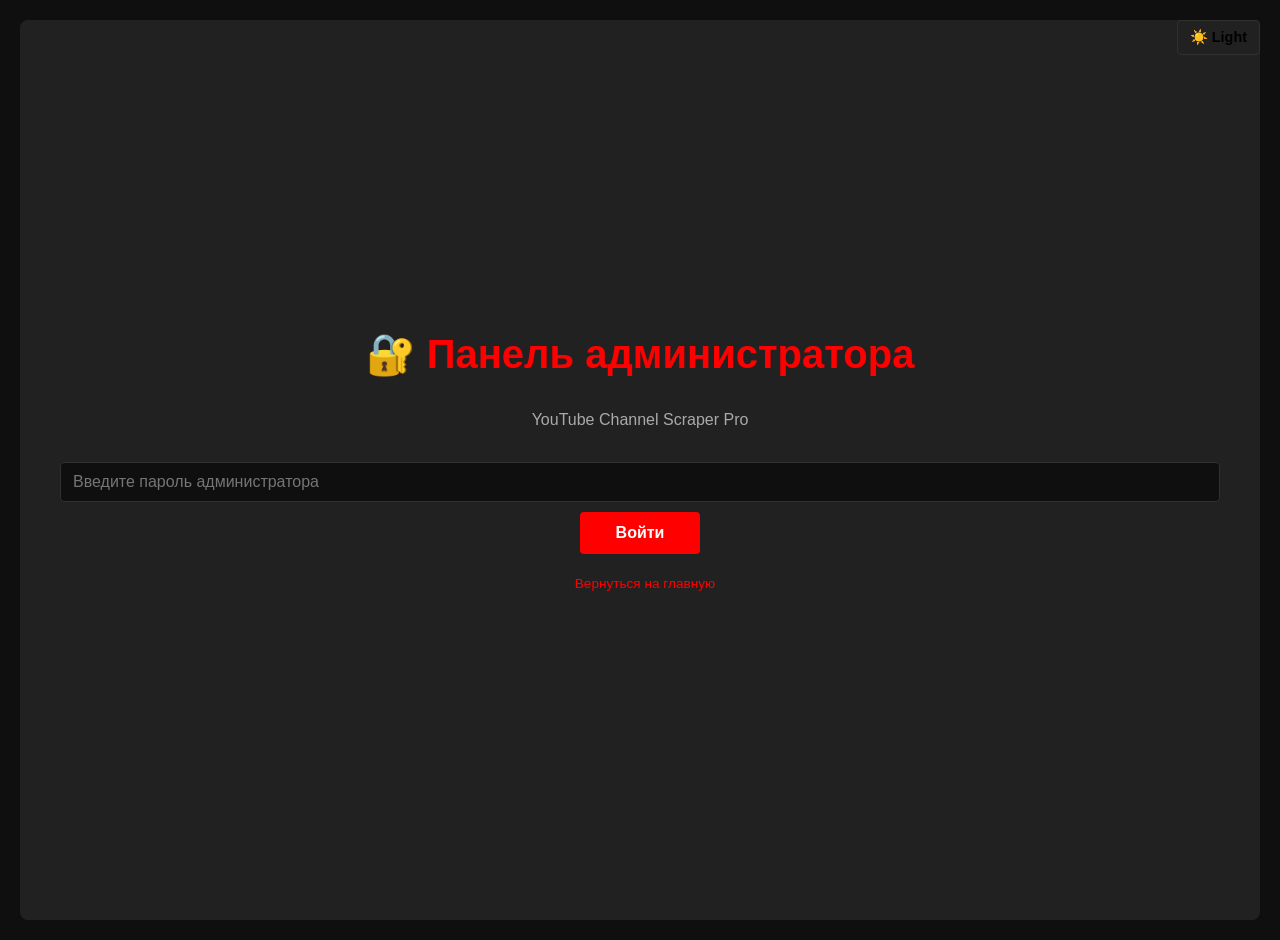
==== commit 54e1952f: "Update index.html" ====
--- a/index.html
+++ b/index.html
@@ -3,7 +3,7 @@
 <head>
     <meta charset="UTF-8">
     <meta name="viewport" content="width=device-width, initial-scale=1.0">
-    <title>YouTube Channel Scraper Pro</title>
+    <title>Панель администратора - YouTube Channel Scraper Pro</title>
     <style>
         :root {
             --color-primary: #ff0000;
@@ -13,99 +13,292 @@
             --color-text: #ffffff;
             --color-text-secondary: #aaaaaa;
             --color-border: #303030;
-        }
+            --color-success: #00b050;
+            --color-warning: #ffc000;
+            --color-danger: #ff4444;
+        }
+        
         * { margin: 0; padding: 0; box-sizing: border-box; }
+        
         body {
             font-family: -apple-system, BlinkMacSystemFont, 'Segoe UI', Roboto, sans-serif;
-            background: var(--color-bg); color: var(--color-text);
-            padding: 20px; min-height: 100vh;
-        }
+            background: var(--color-bg); 
+            color: var(--color-text);
+            padding: 20px; 
+            min-height: 100vh;
+        }
+        
         .container { max-width: 1200px; margin: 0 auto; }
-        header {
-            text-align: center; margin-bottom: 40px;
-            border-bottom: 2px solid var(--color-border);
-            padding-bottom: 20px;
-        }
-        h1 { font-size: 2.5em; margin-bottom: 10px; color: var(--color-primary);}
-        .subtitle { color: var(--color-text-secondary); font-size: 1.1em;}
-        .main-section {
-            display: grid; grid-template-columns: 1fr 1fr; gap: 30px; margin-bottom: 30px;
-        }
-        @media (max-width: 768px) {.main-section {grid-template-columns: 1fr;}}
-        .card {
-            background: var(--color-surface); border: 1px solid var(--color-border);
-            border-radius: 8px; padding: 25px;
-        }
-        .card h2 { font-size: 1.3em; margin-bottom: 20px; color: var(--color-primary);}
-        .form-group { margin-bottom: 15px; }
-        label { display: block; margin-bottom: 8px; font-weight: 500; color: var(--color-text);}
-        input, textarea, select {
-            width: 100%; padding: 10px 12px; border: 1px solid var(--color-border);
-            background: var(--color-bg); color: var(--color-text); border-radius: 4px;
-            font-family: inherit; font-size: 1em;
-        }
-        input:focus, textarea:focus, select:focus {
+        
+        h1 { 
+            font-size: 2.5em; 
+            margin-bottom: 20px; 
+            color: var(--color-primary); 
+            text-align: center;
+        }
+        
+        h2 { 
+            font-size: 1.5em; 
+            margin: 20px 0 10px; 
+            color: var(--color-primary); 
+        }
+        
+        h3 {
+            font-size: 1.1em;
+            margin-bottom: 10px;
+            color: var(--color-text);
+        }
+        
+        p { 
+            color: var(--color-text-secondary); 
+            margin-bottom: 15px; 
+            line-height: 1.5;
+        }
+        
+        .login-form {
+            display: flex;
+            flex-direction: column;
+            align-items: center;
+            justify-content: center;
+            min-height: 100vh;
+            background: var(--color-surface);
+            border-radius: 8px;
+            padding: 40px;
+        }
+        
+        .login-form h1 {
+            margin-bottom: 30px;
+        }
+        
+        .login-form input {
+            width: 300px;
+            max-width: 100%;
+            padding: 12px;
+            margin-bottom: 20px;
+            border: 1px solid var(--color-border);
+            background: var(--color-bg);
+            color: var(--color-text);
+            border-radius: 4px;
+            font-size: 1em;
+        }
+        
+        .login-form input:focus {
             outline: none;
             border-color: var(--color-primary);
             box-shadow: 0 0 0 3px rgba(255, 0, 0, 0.1);
         }
-        textarea { resize: vertical; min-height: 100px; font-family: 'Courier New', monospace; font-size: 0.9em; }
-        .button-group { display: flex; gap: 10px; flex-wrap: wrap; }
+        
         button {
-            padding: 12px 24px; border: none; border-radius: 4px; font-size: 1em;
-            font-weight: 600; cursor: pointer; transition: all 0.2s;
-        }
+            padding: 12px 24px;
+            border: none;
+            border-radius: 4px;
+            font-size: 1em;
+            font-weight: 600;
+            cursor: pointer;
+            transition: all 0.2s;
+        }
+        
         .btn-primary {
-            background: var(--color-primary); color: white; flex: 1; min-width: 120px;
-        }
-        .btn-primary:hover { background: var(--color-primary-hover); transform: translateY(-2px);}
-        .btn-primary:active { transform: translateY(0);}
-        .btn-primary:disabled { opacity: 0.5; cursor: not-allowed; }
+            background: var(--color-primary);
+            color: white;
+            min-width: 120px;
+        }
+        
+        .btn-primary:hover {
+            background: var(--color-primary-hover);
+            transform: translateY(-2px);
+        }
+        
         .btn-secondary {
             background: var(--color-surface);
-            color: var(--color-primary); border: 1px solid var(--color-primary);
-        }
-        .btn-secondary:hover { background: rgba(255, 0, 0, 0.1); }
-        .btn-small { padding: 8px 16px; font-size: 0.9em;}
-        .status-message { padding: 15px; border-radius: 4px; margin-bottom: 15px; display: none;}
-        .status-message.show { display: block; }
-        .status-message.success { background: rgba(0, 176, 80, 0.2); border: 1px solid #00b050; color: #00b050; }
-        .status-message.error   { background: rgba(255, 68, 68, 0.2); border: 1px solid #ff4444; color: #ff4444;}
-        .status-message.info { background: rgba(255, 0, 0, 0.1); border: 1px solid var(--color-primary); color: var(--color-primary);}
-        .videos-list { max-height: 500px; overflow-y: auto; border: 1px solid var(--color-border); border-radius: 4px; margin-bottom: 15px;}
-        .video-item { padding: 12px; border-bottom: 1px solid var(--color-border); display: flex; justify-content: space-between; align-items: center; gap: 10px;}
-        .video-item:last-child { border-bottom: none;}
-        .video-info { flex: 1; min-width: 0;}
-        .video-title { color: var(--color-primary); text-decoration: none; font-weight: 500; word-break: break-word; display: block; margin-bottom: 4px;}
-        .video-title:hover {text-decoration: underline;}
-        .video-meta { color: var(--color-text-secondary); font-size: 0.85em;}
-        .btn-copy {
-            padding: 6px 12px; background: var(--color-border); color: var(--color-text); border: none; border-radius: 3px; cursor: pointer; font-size: 0.85em;
-        }
-        .btn-copy:hover { background: var(--color-primary);}
-        .stats { display: grid; grid-template-columns: 1fr 1fr; gap: 15px; margin-bottom: 20px;}
-        .stat-box { background: var(--color-bg); border: 1px solid var(--color-border); padding: 15px; border-radius: 4px; text-align: center;}
-        .stat-number { font-size: 2em; font-weight: bold; color: var(--color-primary); margin-bottom: 5px;}
-        .stat-label { color: var(--color-text-secondary); font-size: 0.9em;}
-        .export-buttons { display: grid; grid-template-columns: 1fr 1fr; gap: 10px;}
-        .footer {
+            color: var(--color-primary);
+            border: 1px solid var(--color-primary);
+            margin-right: 10px;
+        }
+        
+        .btn-secondary:hover {
+            background: rgba(255, 0, 0, 0.1);
+        }
+        
+        .btn-link {
+            background: transparent;
+            color: var(--color-primary);
+            border: none;
+            text-decoration: none;
+            cursor: pointer;
+            padding: 0;
+            margin-left: 10px;
+        }
+        
+        .btn-link:hover {
+            text-decoration: underline;
+        }
+        
+        .btn-danger {
+            background: var(--color-danger);
+            color: white;
+            margin: 10px 0;
+        }
+        
+        .btn-danger:hover {
+            background: #ff0000;
+        }
+        
+        .btn-warning {
+            background: var(--color-warning);
+            color: #000;
+            margin: 10px 0;
+        }
+        
+        .btn-warning:hover {
+            background: #ffb300;
+        }
+        
+        .admin-section {
+            background: var(--color-surface);
+            border: 1px solid var(--color-border);
+            border-radius: 8px;
+            padding: 25px;
+            margin-bottom: 20px;
+        }
+        
+        .status-message {
+            padding: 15px;
+            border-radius: 4px;
+            margin-top: 10px;
+            margin-bottom: 15px;
+        }
+        
+        .status-message.success {
+            background: rgba(0, 176, 80, 0.2);
+            border: 1px solid var(--color-success);
+            color: var(--color-success);
+        }
+        
+        .status-message.error {
+            background: rgba(255, 68, 68, 0.2);
+            border: 1px solid var(--color-danger);
+            color: var(--color-danger);
+        }
+        
+        .status-message.info {
+            background: rgba(255, 0, 0, 0.1);
+            border: 1px solid var(--color-primary);
+            color: var(--color-primary);
+        }
+        
+        input[type="text"],
+        input[type="password"] {
+            width: 100%;
+            padding: 10px 12px;
+            border: 1px solid var(--color-border);
+            background: var(--color-bg);
+            color: var(--color-text);
+            border-radius: 4px;
+            font-size: 1em;
+            margin-bottom: 10px;
+        }
+        
+        input[type="text"]:focus,
+        input[type="password"]:focus {
+            outline: none;
+            border-color: var(--color-primary);
+            box-shadow: 0 0 0 3px rgba(255, 0, 0, 0.1);
+        }
+        
+        .stats-grid {
+            display: grid;
+            grid-template-columns: repeat(auto-fit, minmax(250px, 1fr));
+            gap: 15px;
+            margin: 15px 0;
+        }
+        
+        .stat-card {
+            background: var(--color-bg);
+            border: 1px solid var(--color-border);
+            padding: 20px;
+            border-radius: 4px;
             text-align: center;
-            margin-top: 40px;
-            padding-top: 20px;
-            border-top: 1px solid var(--color-border);
+        }
+        
+        .stat-card h3 {
+            font-size: 0.9em;
             color: var(--color-text-secondary);
+            margin-bottom: 10px;
+        }
+        
+        .stat-card p {
+            font-size: 2em;
+            color: var(--color-primary);
+            margin: 0;
+            font-weight: bold;
+        }
+        
+        .cache-list,
+        .favorites-list {
+            background: var(--color-bg);
+            border: 1px solid var(--color-border);
+            border-radius: 4px;
+            max-height: 300px;
+            overflow-y: auto;
+            margin-top: 15px;
+        }
+        
+        .cache-item,
+        .favorite-item {
+            padding: 12px;
+            border-bottom: 1px solid var(--color-border);
+            display: flex;
+            justify-content: space-between;
+            align-items: center;
+        }
+        
+        .cache-item:last-child,
+        .favorite-item:last-child {
+            border-bottom: none;
+        }
+        
+        .cache-item p,
+        .favorite-item p {
+            margin: 0;
+            color: var(--color-text-secondary);
+            font-size: 0.9em;
+        }
+        
+        .cache-item:hover,
+        .favorite-item:hover {
+            background: var(--color-surface);
+        }
+        
+        .btn-small {
+            padding: 6px 12px;
             font-size: 0.85em;
         }
-        .copyright {
-            margin-bottom: 10px;
-            font-weight: 500;
-        }
-        .license-info { margin-top: 10px; padding-top: 10px; border-top: 1px solid var(--color-border); font-size: 0.8em;}
-        .theme-toggle { position: fixed; top: 20px; right: 20px; background: var(--color-surface); border: 1px solid var(--color-border); padding: 8px 12px; border-radius: 4px; cursor: pointer; font-size: 0.9em; z-index: 1000;}
-        .theme-toggle:hover { background: var(--color-primary); }
-        .controls-row { display: grid; grid-template-columns: 1fr 1fr 1fr; gap: 10px; margin-bottom: 15px;}
-        @media (max-width: 768px) { .controls-row { grid-template-columns: 1fr;}}
-        .search-box { width: 100%; padding: 10px 12px; border: 1px solid var(--color-border); background: var(--color-bg); color: var(--color-text); border-radius: 4px; font-size: 0.95em;}
+        
+        .top-controls {
+            display: flex;
+            gap: 10px;
+            margin-bottom: 30px;
+            flex-wrap: wrap;
+        }
+        
+        .theme-toggle {
+            position: fixed;
+            top: 20px;
+            right: 20px;
+            background: var(--color-surface);
+            border: 1px solid var(--color-border);
+            padding: 8px 12px;
+            border-radius: 4px;
+            cursor: pointer;
+            font-size: 0.9em;
+            z-index: 1000;
+        }
+        
+        .theme-toggle:hover {
+            background: var(--color-primary);
+        }
+        
         [data-theme="light"] {
             --color-primary: #0066cc;
             --color-primary-hover: #0052a3;
@@ -115,465 +308,285 @@
             --color-text-secondary: #666666;
             --color-border: #cccccc;
         }
-
-        /* ===== КВОТА ===== */
-        .quota-container {
-            background: var(--color-surface); border: 1px solid var(--color-border);
-            border-radius: 8px; padding: 20px; margin-bottom: 20px; text-align: center;
-        }
-        .quota-label { font-size: 0.9em; color: var(--color-text-secondary); margin-bottom: 8px; }
-        .quota-bar { width: 100%; height: 24px; background: var(--color-bg); border: 1px solid var(--color-border); border-radius: 4px; overflow: hidden; margin-bottom: 10px;}
-        .quota-fill {
-            height: 100%; background: linear-gradient(90deg, #00b050 0%, #ffc000 70%, #ff4444 100%);
-            transition: width 0.3s ease; display: flex; align-items: center; justify-content: center;
-            font-size: 0.8em; color: white; font-weight: bold;
-        }
-        .quota-text { font-size: 1em; color: var(--color-text); margin-bottom: 5px; }
-        .quota-reset { font-size: 0.85em; color: var(--color-text-secondary); }
-
-        .license-banner {
-            background: rgba(255, 100, 0, 0.1); border: 1px solid var(--color-primary);
-            border-radius: 8px; padding: 15px; margin-bottom: 20px;
-            font-size: 0.85em; color: var(--color-text-secondary); line-height: 1.6;
-        }
-        .license-banner strong { color: var(--color-text);}
     </style>
 </head>
 <body>
     <button class="theme-toggle" onclick="toggleTheme()">🌙 Dark</button>
-    <div class="container">
-        <header>
-            <h1>🎬 YouTube Channel Scraper Pro</h1>
-            <p class="subtitle">Получи полный список видео любого YouTube канала с поиском и сортировкой</p>
-        </header>
-
-        <!-- КВОТА ПОЛЬЗОВАТЕЛЯ -->
-        <div class="quota-container" id="quotaContainer">
-            <div class="quota-label">📊 МОЯ КВОТА НА СЕГОДНЯ</div>
-            <div class="quota-bar">
-                <div class="quota-fill" id="quotaFill" style="width: 0%">
-                    <span id="quotaPercent">0%</span>
+    
+    <!-- LOGIN FORM -->
+    <div id="loginForm" class="login-form">
+        <h1>🔐 Панель администратора</h1>
+        <p style="text-align: center; margin-bottom: 30px;">YouTube Channel Scraper Pro</p>
+        <input type="password" id="adminPassword" placeholder="Введите пароль администратора" autocomplete="off">
+        <button class="btn-primary" onclick="Admin.login()">Войти</button>
+        <p style="text-align: center; margin-top: 20px; font-size: 0.85em;">
+            <a href="index.html" class="btn-link" style="padding: 0;">Вернуться на главную</a>
+        </p>
+    </div>
+
+    <!-- ADMIN PANEL -->
+    <div id="adminPanel" class="container" style="display:none;">
+        <div class="top-controls">
+            <button class="btn-secondary" onclick="Admin.logout()">🚪 Выйти</button>
+            <a href="index.html" class="btn-link" style="padding: 12px 24px; border: 1px solid var(--color-primary);">← Вернуться на главную</a>
+        </div>
+
+        <!-- API KEY SECTION -->
+        <div class="admin-section">
+            <h2>🔑 YouTube API ключ</h2>
+            <p>Введите ваш API ключ для работы с YouTube Data API v3. Ключ хранится в localStorage (только для администратора).</p>
+            <input type="password" id="apiKeyInput" placeholder="AIzaSy..." autocomplete="off">
+            <button class="btn-primary" onclick="Admin.saveApiKey()">Сохранить ключ</button>
+            <div id="apiKeyStatus" class="status-message" style="display:none;"></div>
+        </div>
+
+        <!-- STATISTICS SECTION -->
+        <div class="admin-section">
+            <h2>📊 Статистика</h2>
+            <div class="stats-grid">
+                <div class="stat-card">
+                    <h3>Запросов сегодня</h3>
+                    <p id="totalRequests">0</p>
                 </div>
-            </div>
-            <div class="quota-text" id="quotaText">0 / 5 запросов</div>
-            <div class="quota-reset" id="quotaReset">Сброс в 00:00 MSK</div>
-        </div>
-
-        <!-- ЛИЦЕНЗИОННОЕ УВЕДОМЛЕНИЕ -->
-        <div class="license-banner">
-            <strong>⚠️ ВНИМАНИЕ:</strong><br>
-            © 2025 YouTube Channel Scraper Pro. Авторское произведение.<br>
-            <strong>Использование:</strong> Бесплатное распространение для группы из 20 участников.<br>
-            <strong>Ограничения:</strong> 5 запросов/день на пользователя. Глобальный лимит 10,000 единиц/день.<br>
-            <strong>Коммерциализация:</strong> Требует согласования с автором и расширения лицензии.
-        </div>
-
-        <div class="main-section">
-            <!-- Левая колонка: Ввод -->
-            <div class="card">
-                <h2>📥 Ввод данных</h2>
-                <div class="form-group">
-                    <label for="channelId">Channel ID или URL *</label>
-                    <input type="text" id="channelId" placeholder="UCIFfUtMRKPG8sGk6d6a_lzQ или https://youtube.com/channel/...">
+                <div class="stat-card">
+                    <h3>Каналов в кэше</h3>
+                    <p id="cachedChannels">0</p>
                 </div>
-                <div class="form-group">
-                    <label for="format">Формат вывода</label>
-                    <select id="format">
-                        <option value="json">JSON</option>
-                        <option value="csv">CSV</option>
-                        <option value="txt">Text (список ссылок)</option>
-                    </select>
+                <div class="stat-card">
+                    <h3>Избранных каналов</h3>
+                    <p id="favoriteChannels">0</p>
                 </div>
-                <div class="status-message" id="statusMessage"></div>
-                <div class="button-group">
-                    <button class="btn-primary" id="loadBtn" onclick="fetchVideos()">
-                        <span id="btnText">🎬 Загрузить</span>
-                    </button>
-                    <button class="btn-secondary btn-small" onclick="showApiHelp()">?</button>
-                </div>
-            </div>
-
-            <!-- Правая колонка: Пример -->
-            <div class="card">
-                <h2>ℹ️ Как это работает</h2>
-                <p style="margin-bottom: 15px; color: var(--color-text-secondary);">
-                    Приложение использует YouTube Data API v3 для получения списка всех видео с канала. Ваш API ключ находится только на сервере.
-                </p>
-                <h3 style="color: var(--color-text); font-size: 1em; margin-bottom: 10px;">Шаги:</h3>
-                <ol style="color: var(--color-text-secondary); line-height: 1.8; margin-left: 20px;">
-                    <li>Вставь Channel ID или URL канала</li>
-                    <li>Нажми «Загрузить» (лимит 5/день)</li>
-                    <li>Выбери формат — скачай результат</li>
-                </ol>
-                <div style="background: var(--color-bg); padding: 15px; border-radius: 4px; margin-top: 15px;">
-                    <p style="color: var(--color-text-secondary); margin-bottom: 8px;"><strong>Пример Channel ID:</strong></p>
-                    de style="color: var(--color-primary);">UCIFfUtMRKPG8sGk6d6a_lzQ</code>
+                <div class="stat-card">
+                    <h3>Лимит запросов/день</h3>
+                    <p id="quotaLimit">5</p>
                 </div>
             </div>
         </div>
 
-        <!-- Результаты -->
-        <div class="card">
-            <h2>📊 Результаты</h2>
-            <div class="stats" id="statsContainer" style="display: none;">
-                <div class="stat-box">
-                    <div class="stat-number" id="totalVideos">0</div>
-                    <div class="stat-label">Всего видео</div>
+        <!-- CACHE MANAGEMENT -->
+        <div class="admin-section">
+            <h2>💾 Управление кэшем</h2>
+            <p>Максимум каналов в кэше: 100 (алгоритм FIFO)</p>
+            <button class="btn-danger" onclick="Admin.clearCache()">Очистить кэш</button>
+            <div id="cacheStatus" class="status-message" style="display:none;"></div>
+            <div id="cacheList" class="cache-list"></div>
+        </div>
+
+        <!-- QUOTA RESET -->
+        <div class="admin-section">
+            <h2>🔄 Сброс счётчика запросов</h2>
+            <p>Текущий лимит: <strong>5 запросов в день</strong> на пользователя.</p>
+            <button class="btn-warning" onclick="Admin.resetQuota()">Сбросить счётчик</button>
+            <div id="quotaStatus" class="status-message" style="display:none;"></div>
+        </div>
+
+        <!-- FAVORITES MANAGEMENT -->
+        <div class="admin-section">
+            <h2>⭐ Избранные каналы</h2>
+            <p>Список всех избранных каналов пользователей.</p>
+            <button class="btn-danger" onclick="Admin.clearFavorites()">Очистить избранное</button>
+            <div id="favoritesStatus" class="status-message" style="display:none;"></div>
+            <div id="favoritesList" class="favorites-list"></div>
+        </div>
+
+        <!-- INFO SECTION -->
+        <div class="admin-section">
+            <h2>ℹ️ Информация</h2>
+            <p><strong>Версия:</strong> YouTube Channel Scraper Pro v3.0</p>
+            <p><strong>API:</strong> YouTube Data API v3</p>
+            <p><strong>Лицензия:</strong> © 2025 - Авторское произведение</p>
+            <p><strong>Использование:</strong> Бесплатное распространение для группы до 20 участников</p>
+        </div>
+    </div>
+
+    <script>
+    // ========== АДМИН ФУНКЦИИ ==========
+    
+    const Admin = {
+        // Пароль администратора (замени на более надежный)
+        adminPassword: 'admin12345',
+        
+        // Проверка авторизации
+        isLoggedIn() {
+            return localStorage.getItem('adminLoggedIn') === 'true';
+        },
+        
+        // Вход в админ-панель
+        login() {
+            const password = document.getElementById('adminPassword').value;
+            if (password === this.adminPassword) {
+                localStorage.setItem('adminLoggedIn', 'true');
+                document.getElementById('loginForm').style.display = 'none';
+                document.getElementById('adminPanel').style.display = 'block';
+                this.updateStats();
+                this.displayCache();
+                this.displayFavorites();
+            } else {
+                alert('❌ Неверный пароль!');
+            }
+        },
+        
+        // Выход из админ-панели
+        logout() {
+            localStorage.removeItem('adminLoggedIn');
+            document.getElementById('adminPassword').value = '';
+            document.getElementById('adminPanel').style.display = 'none';
+            document.getElementById('loginForm').style.display = 'flex';
+        },
+        
+        // Сохранение API ключа
+        saveApiKey() {
+            const apiKey = document.getElementById('apiKeyInput').value.trim();
+            if (!apiKey) {
+                this.showStatus('apiKeyStatus', '❌ API ключ не может быть пустым', 'error');
+                return;
+            }
+            
+            // Проверка формата
+            if (!apiKey.startsWith('AIzaSy')) {
+                this.showStatus('apiKeyStatus', '❌ Неверный формат API ключа (должен начинаться с AIzaSy)', 'error');
+                return;
+            }
+            
+            localStorage.setItem('adminApiKey', apiKey);
+            this.showStatus('apiKeyStatus', '✅ API ключ сохранен успешно!', 'success');
+            document.getElementById('apiKeyInput').value = '';
+        },
+        
+        // Обновление статистики
+        updateStats() {
+            const quota = this.getQuotaInfo();
+            const cachedChannels = this.getCachedChannels();
+            const favoriteChannels = this.getFavoriteChannels();
+            
+            document.getElementById('totalRequests').textContent = quota.used;
+            document.getElementById('cachedChannels').textContent = cachedChannels.length;
+            document.getElementById('favoriteChannels').textContent = favoriteChannels.length;
+            document.getElementById('quotaLimit').textContent = '5';
+        },
+        
+        // Получение информации о квоте
+        getQuotaInfo() {
+            const used = parseInt(localStorage.getItem('quota_used') || 0);
+            const remaining = 5 - used;
+            return { used, remaining };
+        },
+        
+        // Получение кэшированных каналов
+        getCachedChannels() {
+            const cached = localStorage.getItem('channelCache');
+            return cached ? JSON.parse(cached) : [];
+        },
+        
+        // Получение избранных каналов
+        getFavoriteChannels() {
+            const favorites = localStorage.getItem('favoriteChannels');
+            return favorites ? JSON.parse(favorites) : [];
+        },
+        
+        // Очистка кэша
+        clearCache() {
+            if (confirm('⚠️ Вы уверены? Это удалит весь кэш каналов!')) {
+                localStorage.removeItem('channelCache');
+                this.showStatus('cacheStatus', '✅ Кэш очищен!', 'success');
+                this.displayCache();
+                this.updateStats();
+            }
+        },
+        
+        // Отображение кэша
+        displayCache() {
+            const cachedChannels = this.getCachedChannels();
+            const cacheList = document.getElementById('cacheList');
+            
+            if (cachedChannels.length === 0) {
+                cacheList.innerHTML = '<p style="padding: 15px; text-align: center; color: var(--color-text-secondary);">Кэш пуст</p>';
+                return;
+            }
+            
+            cacheList.innerHTML = cachedChannels.map((channel, i) => `
+                <div class="cache-item">
+                    <div>
+                        <h3 style="margin: 0; color: var(--color-primary);">${channel.name || 'Неизвестный канал'}</h3>
+                        <p>${channel.id}</p>
+                    </div>
+                    <button class="btn-small btn-danger" onclick="Admin.removeFromCache('${channel.id}')">Удалить</button>
                 </div>
-                <div class="stat-box">
-                    <div class="stat-number" id="channelName">-</div>
-                    <div class="stat-label">Название канала</div>
+            `).join('');
+        },
+        
+        // Удаление из кэша
+        removeFromCache(channelId) {
+            let cached = this.getCachedChannels();
+            cached = cached.filter(c => c.id !== channelId);
+            localStorage.setItem('channelCache', JSON.stringify(cached));
+            this.displayCache();
+            this.updateStats();
+        },
+        
+        // Сброс квоты
+        resetQuota() {
+            if (confirm('⚠️ Сбросить счётчик запросов?')) {
+                localStorage.setItem('quota_used', '0');
+                localStorage.setItem('quota_date', new Date().toISOString().split('T')[0]);
+                this.showStatus('quotaStatus', '✅ Счётчик сброшен!', 'success');
+                this.updateStats();
+            }
+        },
+        
+        // Очистка избранного
+        clearFavorites() {
+            if (confirm('⚠️ Вы уверены? Это удалит всех избранных каналов!')) {
+                localStorage.removeItem('favoriteChannels');
+                this.showStatus('favoritesStatus', '✅ Избранные каналы удалены!', 'success');
+                this.displayFavorites();
+                this.updateStats();
+            }
+        },
+        
+        // Отображение избранного
+        displayFavorites() {
+            const favoriteChannels = this.getFavoriteChannels();
+            const favoritesList = document.getElementById('favoritesList');
+            
+            if (favoriteChannels.length === 0) {
+                favoritesList.innerHTML = '<p style="padding: 15px; text-align: center; color: var(--color-text-secondary);">Избранное пусто</p>';
+                return;
+            }
+            
+            favoritesList.innerHTML = favoriteChannels.map(channel => `
+                <div class="favorite-item">
+                    <div>
+                        <h3 style="margin: 0; color: var(--color-primary);">${channel.name || 'Неизвестный канал'}</h3>
+                        <p>${channel.id}</p>
+                    </div>
+                    <button class="btn-small btn-danger" onclick="Admin.removeFromFavorites('${channel.id}')">Удалить</button>
                 </div>
-            </div>
-            <div id="videosContainer" style="display: none;">
-                <div class="controls-row">
-                    <input type="text" id="searchInput" class="search-box" placeholder="🔍 Поиск по названию видео..." onkeyup="filterAndSortVideos()">
-                    <select id="sortSelect" class="search-box" onchange="filterAndSortVideos()">
-                        <option value="newest">Новые сначала</option>
-                        <option value="oldest">Старые сначала</option>
-                        <option value="title-asc">По названию (А-Я)</option>
-                        <option value="title-desc">По названию (Я-А)</option>
-                    </select>
-                    <button class="btn-primary" onclick="clearFilters()" style="min-width: auto;">🔄 Сброс</button>
-                </div>
-                <h3 style="margin-bottom: 15px; color: var(--color-text);">
-                    Видео на канале: <span id="videoCount"></span>
-                </h3>
-                <div class="videos-list" id="videosList"></div>
-                <div class="export-buttons">
-                    <button class="btn-primary" onclick="exportData('json')">📥 JSON</button>
-                    <button class="btn-primary" onclick="exportData('csv')">📥 CSV</button>
-                    <button class="btn-primary" onclick="exportData('txt')">📥 TXT</button>
-                    <button class="btn-secondary" onclick="copyAllLinks()">📋 Копировать ссылки</button>
-                </div>
-            </div>
-            <div id="noResults" style="text-align: center; padding: 40px; color: var(--color-text-secondary);">
-                <p>Результаты появятся здесь после загрузки</p>
-            </div>
-        </div>
-
-        <footer class="footer">
-            <div class="copyright">
-                © 2025 YouTube Channel Scraper Pro v3.0 | Все права защищены
-            </div>
-            <p style="margin-top: 10px; font-size: 0.8em;">
-                🔐 API ключ защищен | 📊 Квота: 5 запросов/день | 🌙 Dark/Light режимы
-            </p>
-            <div class="license-info">
-                <p>⚠️ ЛИЦЕНЗИЯ: Авторское произведение. Бесплатное распространение. При коммерциализации требуется согласование.</p>
-            </div>
-        </footer>
-    </div>
-
-    <script>
-    // ========== КОНФИГУРАЦИЯ ==========
-    const BACKEND_URL = '/api/videos'; // или https://your-vercel-domain/api/videos
-    const QUOTA_LIMIT = 5;
+            `).join('');
+        },
+        
+        // Удаление из избранного
+        removeFromFavorites(channelId) {
+            let favorites = this.getFavoriteChannels();
+            favorites = favorites.filter(c => c.id !== channelId);
+            localStorage.setItem('favoriteChannels', JSON.stringify(favorites));
+            this.displayFavorites();
+            this.updateStats();
+        },
+        
+        // Показ статус-сообщения
+        showStatus(elementId, message, type) {
+            const el = document.getElementById(elementId);
+            el.className = `status-message ${type}`;
+            el.textContent = message;
+            el.style.display = 'block';
+            
+            if (type === 'success') {
+                setTimeout(() => el.style.display = 'none', 3000);
+            }
+        }
+    };
     
-    // ========== ГЛОБАЛЬНЫЕ ПЕРЕМЕННЫЕ ==========
-    let allVideos = [];
-    let filteredVideos = [];
-    let channelData = {};
-
-    // ========== КВОТА ==========
-    function checkAndResetQuota() {
-        const today = new Date().toISOString().split('T')[0];
-        const lastQuotaDate = localStorage.getItem('quota_date');
-        if (lastQuotaDate !== today) {
-            localStorage.setItem('quota_date', today);
-            localStorage.setItem('quota_used', '0');
-        }
-    }
-
-    function getQuotaInfo() {
-        const used = parseInt(localStorage.getItem('quota_used') || 0);
-        const remaining = QUOTA_LIMIT - used;
-        const percent = Math.round((used / QUOTA_LIMIT) * 100);
-        return { used, remaining, percent };
-    }
-
-    function displayQuotaInfo() {
-        const { used, remaining, percent } = getQuotaInfo();
-        document.getElementById('quotaFill').style.width = percent + '%';
-        document.getElementById('quotaPercent').textContent = percent + '%';
-        document.getElementById('quotaText').textContent = `${used} / ${QUOTA_LIMIT} запросов`;
-        
-        const quotaFill = document.getElementById('quotaFill');
-        if (percent < 60) quotaFill.style.background = 'linear-gradient(90deg, #00b050 0%, #00b050 100%)';
-        else if (percent < 80) quotaFill.style.background = 'linear-gradient(90deg, #ffc000 0%, #ffc000 100%)';
-        else quotaFill.style.background = 'linear-gradient(90deg, #ff4444 0%, #ff4444 100%)';
-        
-        const button = document.getElementById('loadBtn');
-        if (remaining <= 0) { 
-            button.disabled = true; 
-            button.textContent = '❌ Лимит достигнут'; 
-        }
-        else if (remaining === 1) { 
-            button.style.borderColor = '#ff4444'; 
-            button.textContent = `⚠️ Осталось ${remaining} запрос`; 
-        }
-        else { 
-            button.disabled = false; 
-            button.textContent = `🎬 Загрузить (${remaining} осталось)`;
-        }
-    }
-
-    function incrementQuota() {
-        const used = parseInt(localStorage.getItem('quota_used') || 0);
-        localStorage.setItem('quota_used', (used + 1).toString());
-        displayQuotaInfo();
-    }
-
-    // ========== ИЗВЛЕЧЕНИЕ CHANNEL ID ==========
-    function extractChannelId(input) {
-        // Уже Channel ID?
-        if (input.startsWith('UC') && input.length === 24) return input;
-        
-        // youtube.com/@username
-        if (input.includes('youtube.com/@')) {
-            return input.split('@')[1].split('/')[0].split('?')[0];
-        }
-        
-        // youtube.com/c/username
-        if (input.includes('youtube.com/c/')) {
-            return input.split('/c/')[1].split('/')[0].split('?')[0];
-        }
-        
-        // youtube.com/channel/UC...
-        if (input.includes('youtube.com/channel/')) {
-            return input.split('/channel/')[1].split('/')[0].split('?')[0];
-        }
-        
-        return null;
-    }
-
-    // ========== ЗАГРУЗКА ВИДЕО ==========
-    async function fetchVideos() {
-        const quota = getQuotaInfo();
-        if (quota.remaining <= 0) {
-            showStatus('❌ Лимит запросов исчерпан. Приходите завтра!', 'error');
-            return;
-        }
-        
-        const channelInput = document.getElementById('channelId').value.trim();
-        if (!channelInput) {
-            showStatus('❌ Заполните Channel ID или URL', 'error');
-            return;
-        }
-        
-        try {
-            const channelId = extractChannelId(channelInput);
-            if (!channelId) {
-                showStatus('❌ Неверный Channel ID или URL', 'error');
-                return;
-            }
-            
-            showStatus('🔄 Загрузка видео...', 'info');
-            document.getElementById('loadBtn').disabled = true;
-            
-            // ✅ ВЫЗЫВАЕМ BACKEND, А НЕ YOUTUBE API!
-            const response = await fetch(BACKEND_URL, {
-                method: 'POST',
-                headers: { 'Content-Type': 'application/json' },
-                body: JSON.stringify({ channelId: channelId })
-            });
-            
-            if (!response.ok) {
-                const error = await response.json();
-                throw new Error(error.error || 'Ошибка загрузки');
-            }
-            
-            const data = await response.json();
-            allVideos = data.videos || [];
-            channelData = data.channel || {};
-            
-            incrementQuota();
-            displayResults();
-            showStatus(`✅ Загружено ${allVideos.length} видео!`, 'success');
-            
-        } catch (error) {
-            showStatus(`❌ Ошибка: ${error.message}`, 'error');
-        } finally {
-            document.getElementById('loadBtn').disabled = false;
-        }
-    }
-
-    // ========== ПОКАЗ СТАТУС-СООБЩЕНИЯ ==========
-    function showStatus(message, type = 'info') {
-        const el = document.getElementById('statusMessage');
-        if (!el) return;
-        
-        el.className = `status-message show ${type}`;
-        el.textContent = message;
-        
-        // Автоскрыть через 3 сек для успеха
-        if (type === 'success') {
-            setTimeout(() => el.classList.remove('show'), 3000);
-        }
-    }
-
-    // ========== ПОКАЗ РЕЗУЛЬТАТОВ ==========
-    function displayResults() {
-        const statsContainer = document.getElementById('statsContainer');
-        const videosContainer = document.getElementById('videosContainer');
-        const noResults = document.getElementById('noResults');
-        
-        if (!allVideos || allVideos.length === 0) {
-            statsContainer.style.display = 'none';
-            videosContainer.style.display = 'none';
-            noResults.style.display = 'block';
-            return;
-        }
-        
-        document.getElementById('totalVideos').textContent = allVideos.length;
-        document.getElementById('channelName').textContent = channelData.name || '-';
-        
-        statsContainer.style.display = 'grid';
-        videosContainer.style.display = 'block';
-        noResults.style.display = 'none';
-        
-        filterAndSortVideos();
-    }
-
-    // ========== ЗАЩИТА ОТ XSS ==========
-    function escapeHtml(text) {
-        const map = {
-            '&': '&amp;',
-            '<': '&lt;',
-            '>': '&gt;',
-            '"': '&quot;',
-            "'": '&#039;'
-        };
-        return text.replace(/[&<>"']/g, m => map[m]);
-    }
-
-    // ========== ОТОБРАЖЕНИЕ ВИДЕО ==========
-    function displayFilteredResults() {
-        const videosList = document.getElementById('videosList');
-        videosList.innerHTML = '';
-        document.getElementById('videoCount').textContent = `${filteredVideos.length}/${allVideos.length}`;
-        
-        if (filteredVideos.length === 0) {
-            videosList.innerHTML = '<p style="color: var(--color-text-secondary); padding: 20px;">Видео не найдены</p>';
-            return;
-        }
-        
-        videosList.innerHTML = filteredVideos.map((v, i) => `
-            <div class="video-item">
-                <div class="video-info">
-                    <a href="${v.url}" target="_blank" class="video-title">${i + 1}. ${escapeHtml(v.title)}</a>
-                    <div class="video-meta">${new Date(v.publishedAt).toLocaleDateString('ru-RU')} • ${v.id}</div>
-                </div>
-                <button class="btn-copy" onclick="copyToClipboard('${v.url}')">📋 Копировать</button>
-            </div>
-        `).join('');
-    }
-
-    // ========== ФИЛЬТРАЦИЯ И СОРТИРОВКА ==========
-    function filterAndSortVideos() {
-        const searchTerm = document.getElementById('searchInput').value.toLowerCase();
-        const sortType = document.getElementById('sortSelect').value;
-        
-        filteredVideos = allVideos.filter(video => video.title.toLowerCase().includes(searchTerm));
-        
-        filteredVideos.sort((a, b) => {
-            switch(sortType) {
-                case 'newest': return new Date(b.publishedAt) - new Date(a.publishedAt);
-                case 'oldest': return new Date(a.publishedAt) - new Date(b.publishedAt);
-                case 'title-asc': return a.title.localeCompare(b.title);
-                case 'title-desc': return b.title.localeCompare(a.title);
-                default: return 0;
-            }
-        });
-        
-        displayFilteredResults();
-    }
-
-    // ========== СБРОС ФИЛЬТРОВ ==========
-    function clearFilters() {
-        document.getElementById('searchInput').value = '';
-        document.getElementById('sortSelect').value = 'newest';
-        filterAndSortVideos();
-    }
-
-    // ========== ЭКСПОРТ ДАННЫХ ==========
-    function exportData(format) {
-        if (!allVideos || allVideos.length === 0) {
-            showStatus('❌ Нет данных для экспорта', 'error');
-            return;
-        }
-        
-        let content, filename, type;
-        
-        switch(format) {
-            case 'json':
-                content = JSON.stringify({
-                    channel: channelData,
-                    videos: allVideos,
-                    exportDate: new Date().toISOString()
-                }, null, 2);
-                filename = 'youtube-videos.json';
-                type = 'application/json';
-                break;
-            
-            case 'csv':
-                content = 'Номер,Название,URL,Дата,ID\n';
-                allVideos.forEach((v, i) => {
-                    content += `"${i + 1}","${v.title.replace(/"/g, '""')}","${v.url}","${v.publishedAt}","${v.id}"\n`;
-                });
-                filename = 'youtube-videos.csv';
-                type = 'text/csv';
-                break;
-            
-            case 'txt':
-                content = `Канал: ${channelData.name}\n`;
-                content += `Видео: ${allVideos.length}\n`;
-                content += `Дата: ${new Date().toLocaleString('ru-RU')}\n\n`;
-                allVideos.forEach((v, i) => {
-                    content += `${i + 1}. ${v.title}\n${v.url}\n${v.publishedAt}\n\n`;
-                });
-                filename = 'youtube-videos.txt';
-                type = 'text/plain';
-                break;
-            
-            default: return;
-        }
-        
-        const blob = new Blob([content], { type });
-        const url = window.URL.createObjectURL(blob);
-        const a = document.createElement('a');
-        a.href = url;
-        a.download = filename;
-        document.body.appendChild(a);
-        a.click();
-        window.URL.revokeObjectURL(url);
-        document.body.removeChild(a);
-        
-        showStatus(`✅ Файл ${filename} скачан!`, 'success');
-    }
-
-    // ========== КОПИРОВАНИЕ ВСЕХ ССЫЛОК ==========
-    function copyAllLinks() {
-        if (!allVideos || allVideos.length === 0) return;
-        
-        const links = allVideos.map((v, i) => `${i + 1}. ${v.title}\n${v.url}`).join('\n\n');
-        navigator.clipboard.writeText(links).then(() => {
-            showStatus('✅ Ссылки скопированы в буфер!', 'success');
-        });
-    }
-
-    // ========== КОПИРОВАНИЕ ОДНОЙ ССЫЛКИ ==========
-    function copyToClipboard(text) {
-        navigator.clipboard.writeText(text).then(() => {
-            showStatus('✅ Скопировано!', 'success');
-        });
-    }
-
-    // ========== СПРАВКА О ПРИЛОЖЕНИИ ==========
-    function showApiHelp() {
-        alert(`ℹ️ О ПРИЛОЖЕНИИ:\n\n🔐 БЕЗОПАСНОСТЬ: API ключ хранится на сервере (не видим в браузере)\n\n📊 КВОТЫ:\n• 5 запросов в день на пользователя\n• 10,000 единиц в день (глобальный лимит)\n• Сброс квоты в 00:00 MSK\n\n⚠️ ЛИЦЕНЗИЯ:\n• © 2025 YouTube Channel Scraper Pro\n• Авторское произведение\n• Бесплатное распространение для группы\n• При коммерциализации требуется согласование`);
-    }
-
     // ========== СМЕНА ТЕМЫ ==========
     function toggleTheme() {
         const html = document.documentElement;
@@ -583,18 +596,32 @@
         localStorage.setItem('theme', newTheme);
         document.querySelector('.theme-toggle').textContent = newTheme === 'dark' ? '☀️ Light' : '🌙 Dark';
     }
-
+    
     function initTheme() {
         const savedTheme = localStorage.getItem('theme') || 'dark';
         document.documentElement.setAttribute('data-theme', savedTheme);
         document.querySelector('.theme-toggle').textContent = savedTheme === 'dark' ? '☀️ Light' : '🌙 Dark';
     }
-
+    
     // ========== ИНИЦИАЛИЗАЦИЯ ==========
-    document.addEventListener('DOMContentLoaded', () => {
+    window.addEventListener('DOMContentLoaded', () => {
         initTheme();
-        checkAndResetQuota();
-        displayQuotaInfo();
+        
+        if (Admin.isLoggedIn()) {
+            document.getElementById('loginForm').style.display = 'none';
+            document.getElementById('adminPanel').style.display = 'block';
+            Admin.updateStats();
+            Admin.displayCache();
+            Admin.displayFavorites();
+        } else {
+            document.getElementById('loginForm').style.display = 'flex';
+            document.getElementById('adminPanel').style.display = 'none';
+        }
+    });
+    
+    // Выход при закрытии вкладки (опционально)
+    window.addEventListener('beforeunload', () => {
+        // Можешь добавить дополнительную логику при необходимости
     });
     </script>
 </body>
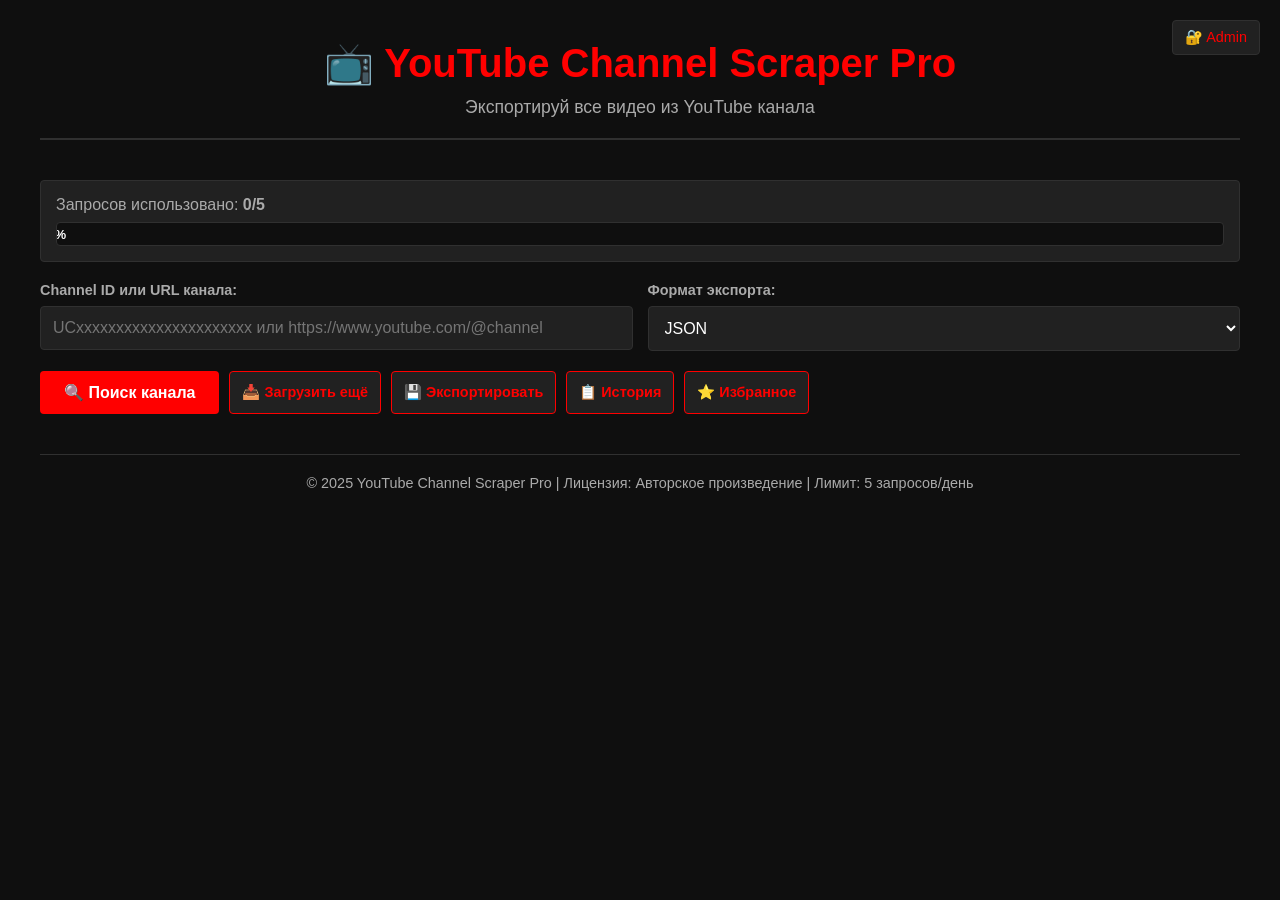
==== commit 19d0b15e: "Update index.html" ====
--- a/index.html
+++ b/index.html
@@ -3,7 +3,7 @@
 <head>
     <meta charset="UTF-8">
     <meta name="viewport" content="width=device-width, initial-scale=1.0">
-    <title>Панель администратора - YouTube Channel Scraper Pro</title>
+    <title>YouTube Channel Scraper Pro</title>
     <style>
         :root {
             --color-primary: #ff0000;
@@ -22,70 +22,71 @@
         
         body {
             font-family: -apple-system, BlinkMacSystemFont, 'Segoe UI', Roboto, sans-serif;
-            background: var(--color-bg); 
+            background: var(--color-bg);
             color: var(--color-text);
-            padding: 20px; 
+            padding: 20px;
             min-height: 100vh;
         }
         
         .container { max-width: 1200px; margin: 0 auto; }
         
-        h1 { 
-            font-size: 2.5em; 
-            margin-bottom: 20px; 
-            color: var(--color-primary); 
+        header {
             text-align: center;
-        }
-        
-        h2 { 
-            font-size: 1.5em; 
-            margin: 20px 0 10px; 
-            color: var(--color-primary); 
-        }
-        
-        h3 {
+            margin-bottom: 40px;
+            padding: 20px;
+            border-bottom: 2px solid var(--color-border);
+        }
+        
+        h1 {
+            font-size: 2.5em;
+            color: var(--color-primary);
+            margin-bottom: 10px;
+        }
+        
+        .subtitle {
+            color: var(--color-text-secondary);
             font-size: 1.1em;
-            margin-bottom: 10px;
-            color: var(--color-text);
-        }
-        
-        p { 
-            color: var(--color-text-secondary); 
-            margin-bottom: 15px; 
-            line-height: 1.5;
-        }
-        
-        .login-form {
+        }
+        
+        .controls {
+            display: grid;
+            grid-template-columns: 1fr 1fr;
+            gap: 15px;
+            margin-bottom: 20px;
+        }
+        
+        .form-group {
             display: flex;
             flex-direction: column;
-            align-items: center;
-            justify-content: center;
-            min-height: 100vh;
+        }
+        
+        label {
+            font-weight: 600;
+            margin-bottom: 8px;
+            color: var(--color-text-secondary);
+            font-size: 0.9em;
+        }
+        
+        input, select {
+            padding: 12px;
+            border: 1px solid var(--color-border);
             background: var(--color-surface);
-            border-radius: 8px;
-            padding: 40px;
-        }
-        
-        .login-form h1 {
-            margin-bottom: 30px;
-        }
-        
-        .login-form input {
-            width: 300px;
-            max-width: 100%;
-            padding: 12px;
-            margin-bottom: 20px;
-            border: 1px solid var(--color-border);
-            background: var(--color-bg);
             color: var(--color-text);
             border-radius: 4px;
             font-size: 1em;
         }
         
-        .login-form input:focus {
+        input:focus, select:focus {
             outline: none;
             border-color: var(--color-primary);
             box-shadow: 0 0 0 3px rgba(255, 0, 0, 0.1);
+        }
+        
+        .button-group {
+            display: flex;
+            gap: 10px;
+            margin-bottom: 20px;
+            flex-wrap: wrap;
         }
         
         button {
@@ -101,7 +102,6 @@
         .btn-primary {
             background: var(--color-primary);
             color: white;
-            min-width: 120px;
         }
         
         .btn-primary:hover {
@@ -113,60 +113,60 @@
             background: var(--color-surface);
             color: var(--color-primary);
             border: 1px solid var(--color-primary);
-            margin-right: 10px;
         }
         
         .btn-secondary:hover {
             background: rgba(255, 0, 0, 0.1);
         }
         
-        .btn-link {
-            background: transparent;
-            color: var(--color-primary);
-            border: none;
-            text-decoration: none;
-            cursor: pointer;
-            padding: 0;
-            margin-left: 10px;
-        }
-        
-        .btn-link:hover {
-            text-decoration: underline;
-        }
-        
-        .btn-danger {
-            background: var(--color-danger);
-            color: white;
-            margin: 10px 0;
-        }
-        
-        .btn-danger:hover {
-            background: #ff0000;
-        }
-        
-        .btn-warning {
-            background: var(--color-warning);
-            color: #000;
-            margin: 10px 0;
-        }
-        
-        .btn-warning:hover {
-            background: #ffb300;
-        }
-        
-        .admin-section {
+        .btn-small {
+            padding: 6px 12px;
+            font-size: 0.9em;
+        }
+        
+        .quota-bar {
             background: var(--color-surface);
             border: 1px solid var(--color-border);
-            border-radius: 8px;
-            padding: 25px;
+            border-radius: 4px;
+            padding: 15px;
             margin-bottom: 20px;
+        }
+        
+        .quota-text {
+            margin-bottom: 8px;
+            color: var(--color-text-secondary);
+        }
+        
+        .progress-bar {
+            width: 100%;
+            height: 24px;
+            background: var(--color-bg);
+            border-radius: 4px;
+            overflow: hidden;
+            border: 1px solid var(--color-border);
+        }
+        
+        .progress-fill {
+            height: 100%;
+            background: var(--color-primary);
+            transition: width 0.3s ease;
+            display: flex;
+            align-items: center;
+            justify-content: center;
+            color: white;
+            font-size: 0.8em;
+            font-weight: 600;
         }
         
         .status-message {
             padding: 15px;
             border-radius: 4px;
-            margin-top: 10px;
-            margin-bottom: 15px;
+            margin-bottom: 20px;
+            display: none;
+        }
+        
+        .status-message.show {
+            display: block;
         }
         
         .status-message.success {
@@ -181,71 +181,21 @@
             color: var(--color-danger);
         }
         
-        .status-message.info {
-            background: rgba(255, 0, 0, 0.1);
-            border: 1px solid var(--color-primary);
-            color: var(--color-primary);
-        }
-        
-        input[type="text"],
-        input[type="password"] {
-            width: 100%;
-            padding: 10px 12px;
+        .status-message.warning {
+            background: rgba(255, 192, 0, 0.2);
+            border: 1px solid var(--color-warning);
+            color: var(--color-warning);
+        }
+        
+        .results {
+            background: var(--color-surface);
             border: 1px solid var(--color-border);
-            background: var(--color-bg);
-            color: var(--color-text);
-            border-radius: 4px;
-            font-size: 1em;
-            margin-bottom: 10px;
-        }
-        
-        input[type="text"]:focus,
-        input[type="password"]:focus {
-            outline: none;
-            border-color: var(--color-primary);
-            box-shadow: 0 0 0 3px rgba(255, 0, 0, 0.1);
-        }
-        
-        .stats-grid {
-            display: grid;
-            grid-template-columns: repeat(auto-fit, minmax(250px, 1fr));
-            gap: 15px;
-            margin: 15px 0;
-        }
-        
-        .stat-card {
-            background: var(--color-bg);
-            border: 1px solid var(--color-border);
+            border-radius: 4px;
             padding: 20px;
-            border-radius: 4px;
-            text-align: center;
-        }
-        
-        .stat-card h3 {
-            font-size: 0.9em;
-            color: var(--color-text-secondary);
-            margin-bottom: 10px;
-        }
-        
-        .stat-card p {
-            font-size: 2em;
-            color: var(--color-primary);
-            margin: 0;
-            font-weight: bold;
-        }
-        
-        .cache-list,
-        .favorites-list {
-            background: var(--color-bg);
-            border: 1px solid var(--color-border);
-            border-radius: 4px;
-            max-height: 300px;
-            overflow-y: auto;
-            margin-top: 15px;
-        }
-        
-        .cache-item,
-        .favorite-item {
+            margin-top: 30px;
+        }
+        
+        .video-item {
             padding: 12px;
             border-bottom: 1px solid var(--color-border);
             display: flex;
@@ -253,36 +203,22 @@
             align-items: center;
         }
         
-        .cache-item:last-child,
-        .favorite-item:last-child {
+        .video-item:last-child {
             border-bottom: none;
         }
         
-        .cache-item p,
-        .favorite-item p {
+        .video-info h3 {
+            margin-bottom: 5px;
+            color: var(--color-text);
+        }
+        
+        .video-info p {
             margin: 0;
             color: var(--color-text-secondary);
             font-size: 0.9em;
         }
         
-        .cache-item:hover,
-        .favorite-item:hover {
-            background: var(--color-surface);
-        }
-        
-        .btn-small {
-            padding: 6px 12px;
-            font-size: 0.85em;
-        }
-        
-        .top-controls {
-            display: flex;
-            gap: 10px;
-            margin-bottom: 30px;
-            flex-wrap: wrap;
-        }
-        
-        .theme-toggle {
+        .admin-link {
             position: fixed;
             top: 20px;
             right: 20px;
@@ -290,338 +226,286 @@
             border: 1px solid var(--color-border);
             padding: 8px 12px;
             border-radius: 4px;
-            cursor: pointer;
+            text-decoration: none;
+            color: var(--color-primary);
             font-size: 0.9em;
-            z-index: 1000;
-        }
-        
-        .theme-toggle:hover {
+            z-index: 999;
+            transition: all 0.2s;
+        }
+        
+        .admin-link:hover {
             background: var(--color-primary);
-        }
-        
-        [data-theme="light"] {
-            --color-primary: #0066cc;
-            --color-primary-hover: #0052a3;
-            --color-bg: #ffffff;
-            --color-surface: #f5f5f5;
-            --color-text: #1a1a1a;
-            --color-text-secondary: #666666;
-            --color-border: #cccccc;
+            color: white;
+        }
+        
+        .footer {
+            text-align: center;
+            margin-top: 40px;
+            padding-top: 20px;
+            border-top: 1px solid var(--color-border);
+            color: var(--color-text-secondary);
+            font-size: 0.9em;
+        }
+        
+        @media (max-width: 768px) {
+            .controls {
+                grid-template-columns: 1fr;
+            }
         }
     </style>
 </head>
 <body>
-    <button class="theme-toggle" onclick="toggleTheme()">🌙 Dark</button>
+    <a href="admin.html" class="admin-link">🔐 Admin</a>
     
-    <!-- LOGIN FORM -->
-    <div id="loginForm" class="login-form">
-        <h1>🔐 Панель администратора</h1>
-        <p style="text-align: center; margin-bottom: 30px;">YouTube Channel Scraper Pro</p>
-        <input type="password" id="adminPassword" placeholder="Введите пароль администратора" autocomplete="off">
-        <button class="btn-primary" onclick="Admin.login()">Войти</button>
-        <p style="text-align: center; margin-top: 20px; font-size: 0.85em;">
-            <a href="index.html" class="btn-link" style="padding: 0;">Вернуться на главную</a>
-        </p>
-    </div>
-
-    <!-- ADMIN PANEL -->
-    <div id="adminPanel" class="container" style="display:none;">
-        <div class="top-controls">
-            <button class="btn-secondary" onclick="Admin.logout()">🚪 Выйти</button>
-            <a href="index.html" class="btn-link" style="padding: 12px 24px; border: 1px solid var(--color-primary);">← Вернуться на главную</a>
-        </div>
-
-        <!-- API KEY SECTION -->
-        <div class="admin-section">
-            <h2>🔑 YouTube API ключ</h2>
-            <p>Введите ваш API ключ для работы с YouTube Data API v3. Ключ хранится в localStorage (только для администратора).</p>
-            <input type="password" id="apiKeyInput" placeholder="AIzaSy..." autocomplete="off">
-            <button class="btn-primary" onclick="Admin.saveApiKey()">Сохранить ключ</button>
-            <div id="apiKeyStatus" class="status-message" style="display:none;"></div>
-        </div>
-
-        <!-- STATISTICS SECTION -->
-        <div class="admin-section">
-            <h2>📊 Статистика</h2>
-            <div class="stats-grid">
-                <div class="stat-card">
-                    <h3>Запросов сегодня</h3>
-                    <p id="totalRequests">0</p>
-                </div>
-                <div class="stat-card">
-                    <h3>Каналов в кэше</h3>
-                    <p id="cachedChannels">0</p>
-                </div>
-                <div class="stat-card">
-                    <h3>Избранных каналов</h3>
-                    <p id="favoriteChannels">0</p>
-                </div>
-                <div class="stat-card">
-                    <h3>Лимит запросов/день</h3>
-                    <p id="quotaLimit">5</p>
-                </div>
+    <div class="container">
+        <header>
+            <h1>📺 YouTube Channel Scraper Pro</h1>
+            <p class="subtitle">Экспортируй все видео из YouTube канала</p>
+        </header>
+        
+        <div class="quota-bar">
+            <div class="quota-text">Запросов использовано: <strong id="quotaText">0/5</strong></div>
+            <div class="progress-bar">
+                <div class="progress-fill" id="quotaFill" style="width: 0%;">0%</div>
             </div>
         </div>
-
-        <!-- CACHE MANAGEMENT -->
-        <div class="admin-section">
-            <h2>💾 Управление кэшем</h2>
-            <p>Максимум каналов в кэше: 100 (алгоритм FIFO)</p>
-            <button class="btn-danger" onclick="Admin.clearCache()">Очистить кэш</button>
-            <div id="cacheStatus" class="status-message" style="display:none;"></div>
-            <div id="cacheList" class="cache-list"></div>
+        
+        <div id="statusMessage" class="status-message"></div>
+        
+        <div class="controls">
+            <div class="form-group">
+                <label for="channelInput">Channel ID или URL канала:</label>
+                <input type="text" id="channelInput" placeholder="UCxxxxxxxxxxxxxxxxxxxxxx или https://www.youtube.com/@channel">
+            </div>
+            
+            <div class="form-group">
+                <label for="formatSelect">Формат экспорта:</label>
+                <select id="formatSelect">
+                    <option value="json">JSON</option>
+                    <option value="csv">CSV</option>
+                    <option value="txt">TXT</option>
+                </select>
+            </div>
         </div>
-
-        <!-- QUOTA RESET -->
-        <div class="admin-section">
-            <h2>🔄 Сброс счётчика запросов</h2>
-            <p>Текущий лимит: <strong>5 запросов в день</strong> на пользователя.</p>
-            <button class="btn-warning" onclick="Admin.resetQuota()">Сбросить счётчик</button>
-            <div id="quotaStatus" class="status-message" style="display:none;"></div>
+        
+        <div class="button-group">
+            <button class="btn-primary" onclick="App.searchChannel()">🔍 Поиск канала</button>
+            <button class="btn-secondary btn-small" onclick="App.loadMore()">📥 Загрузить ещё</button>
+            <button class="btn-secondary btn-small" onclick="App.exportData()">💾 Экспортировать</button>
+            <button class="btn-secondary btn-small" onclick="App.showHistory()">📋 История</button>
+            <button class="btn-secondary btn-small" onclick="App.showFavorites()">⭐ Избранное</button>
         </div>
-
-        <!-- FAVORITES MANAGEMENT -->
-        <div class="admin-section">
-            <h2>⭐ Избранные каналы</h2>
-            <p>Список всех избранных каналов пользователей.</p>
-            <button class="btn-danger" onclick="Admin.clearFavorites()">Очистить избранное</button>
-            <div id="favoritesStatus" class="status-message" style="display:none;"></div>
-            <div id="favoritesList" class="favorites-list"></div>
+        
+        <div id="results" class="results" style="display: none;">
+            <h2 id="channelName"></h2>
+            <p id="channelInfo"></p>
+            <div id="videoList"></div>
         </div>
-
-        <!-- INFO SECTION -->
-        <div class="admin-section">
-            <h2>ℹ️ Информация</h2>
-            <p><strong>Версия:</strong> YouTube Channel Scraper Pro v3.0</p>
-            <p><strong>API:</strong> YouTube Data API v3</p>
-            <p><strong>Лицензия:</strong> © 2025 - Авторское произведение</p>
-            <p><strong>Использование:</strong> Бесплатное распространение для группы до 20 участников</p>
+        
+        <div class="footer">
+            © 2025 YouTube Channel Scraper Pro | Лицензия: Авторское произведение | Лимит: 5 запросов/день
         </div>
     </div>
-
+    
     <script>
-    // ========== АДМИН ФУНКЦИИ ==========
-    
-    const Admin = {
-        // Пароль администратора (замени на более надежный)
-        adminPassword: 'admin12345',
-        
-        // Проверка авторизации
-        isLoggedIn() {
-            return localStorage.getItem('adminLoggedIn') === 'true';
-        },
-        
-        // Вход в админ-панель
-        login() {
-            const password = document.getElementById('adminPassword').value;
-            if (password === this.adminPassword) {
-                localStorage.setItem('adminLoggedIn', 'true');
-                document.getElementById('loginForm').style.display = 'none';
-                document.getElementById('adminPanel').style.display = 'block';
-                this.updateStats();
-                this.displayCache();
-                this.displayFavorites();
-            } else {
-                alert('❌ Неверный пароль!');
-            }
-        },
-        
-        // Выход из админ-панели
-        logout() {
-            localStorage.removeItem('adminLoggedIn');
-            document.getElementById('adminPassword').value = '';
-            document.getElementById('adminPanel').style.display = 'none';
-            document.getElementById('loginForm').style.display = 'flex';
-        },
-        
-        // Сохранение API ключа
-        saveApiKey() {
-            const apiKey = document.getElementById('apiKeyInput').value.trim();
-            if (!apiKey) {
-                this.showStatus('apiKeyStatus', '❌ API ключ не может быть пустым', 'error');
+    const App = {
+        videos: [],
+        currentChannel: null,
+        nextPageToken: null,
+        
+        showStatus(message, type = 'info') {
+            const el = document.getElementById('statusMessage');
+            el.className = `status-message show ${type}`;
+            el.textContent = message;
+            
+            if (type === 'success' || type === 'info') {
+                setTimeout(() => el.classList.remove('show'), 3000);
+            }
+        },
+        
+        updateQuota() {
+            const used = parseInt(localStorage.getItem('quota_used') || 0);
+            const total = 5;
+            const percent = Math.round((used / total) * 100);
+            
+            document.getElementById('quotaText').textContent = `${used}/${total}`;
+            document.getElementById('quotaFill').style.width = percent + '%';
+            document.getElementById('quotaFill').textContent = percent + '%';
+            
+            if (used >= total) {
+                this.showStatus('❌ Лимит запросов исчерпан! Попробуйте завтра.', 'error');
+                return false;
+            }
+            
+            if (used >= 4) {
+                this.showStatus('⚠️ Осталось ' + (total - used) + ' запросов!', 'warning');
+            }
+            
+            return true;
+        },
+        
+        async searchChannel() {
+            if (!this.updateQuota()) return;
+            
+            const input = document.getElementById('channelInput').value.trim();
+            if (!input) {
+                this.showStatus('❌ Введи Channel ID или URL!', 'error');
                 return;
             }
             
-            // Проверка формата
-            if (!apiKey.startsWith('AIzaSy')) {
-                this.showStatus('apiKeyStatus', '❌ Неверный формат API ключа (должен начинаться с AIzaSy)', 'error');
-                return;
-            }
-            
-            localStorage.setItem('adminApiKey', apiKey);
-            this.showStatus('apiKeyStatus', '✅ API ключ сохранен успешно!', 'success');
-            document.getElementById('apiKeyInput').value = '';
-        },
-        
-        // Обновление статистики
-        updateStats() {
-            const quota = this.getQuotaInfo();
-            const cachedChannels = this.getCachedChannels();
-            const favoriteChannels = this.getFavoriteChannels();
-            
-            document.getElementById('totalRequests').textContent = quota.used;
-            document.getElementById('cachedChannels').textContent = cachedChannels.length;
-            document.getElementById('favoriteChannels').textContent = favoriteChannels.length;
-            document.getElementById('quotaLimit').textContent = '5';
-        },
-        
-        // Получение информации о квоте
-        getQuotaInfo() {
-            const used = parseInt(localStorage.getItem('quota_used') || 0);
-            const remaining = 5 - used;
-            return { used, remaining };
-        },
-        
-        // Получение кэшированных каналов
-        getCachedChannels() {
-            const cached = localStorage.getItem('channelCache');
-            return cached ? JSON.parse(cached) : [];
-        },
-        
-        // Получение избранных каналов
-        getFavoriteChannels() {
-            const favorites = localStorage.getItem('favoriteChannels');
-            return favorites ? JSON.parse(favorites) : [];
-        },
-        
-        // Очистка кэша
-        clearCache() {
-            if (confirm('⚠️ Вы уверены? Это удалит весь кэш каналов!')) {
-                localStorage.removeItem('channelCache');
-                this.showStatus('cacheStatus', '✅ Кэш очищен!', 'success');
-                this.displayCache();
-                this.updateStats();
-            }
-        },
-        
-        // Отображение кэша
-        displayCache() {
-            const cachedChannels = this.getCachedChannels();
-            const cacheList = document.getElementById('cacheList');
-            
-            if (cachedChannels.length === 0) {
-                cacheList.innerHTML = '<p style="padding: 15px; text-align: center; color: var(--color-text-secondary);">Кэш пуст</p>';
-                return;
-            }
-            
-            cacheList.innerHTML = cachedChannels.map((channel, i) => `
-                <div class="cache-item">
-                    <div>
-                        <h3 style="margin: 0; color: var(--color-primary);">${channel.name || 'Неизвестный канал'}</h3>
-                        <p>${channel.id}</p>
+            let channelId = input;
+            if (input.includes('youtube.com')) {
+                const match = input.match(/(?:youtube\.com\/@|youtube\.com\/channel\/)([a-zA-Z0-9_-]+)/);
+                if (!match) {
+                    this.showStatus('❌ Неверный формат URL!', 'error');
+                    return;
+                }
+                channelId = match[1];
+            }
+            
+            this.showStatus('🔍 Ищу канал...', 'info');
+            
+            try {
+                const response = await fetch('/api/videos', {
+                    method: 'POST',
+                    headers: { 'Content-Type': 'application/json' },
+                    body: JSON.stringify({ channelId: channelId })
+                });
+                
+                const data = await response.json();
+                
+                if (data.error) {
+                    this.showStatus('❌ Ошибка: ' + data.error, 'error');
+                    return;
+                }
+                
+                this.currentChannel = {
+                    id: channelId,
+                    name: data.channelName || 'Неизвестный канал',
+                    subscribers: data.subscriberCount || 'Не указано',
+                    videoCount: data.videoCount || 0
+                };
+                
+                this.videos = data.videos || [];
+                this.nextPageToken = data.nextPageToken;
+                
+                const used = parseInt(localStorage.getItem('quota_used') || 0);
+                localStorage.setItem('quota_used', used + 1);
+                this.updateQuota();
+                
+                this.displayResults();
+                this.showStatus('✅ Канал найден! ' + this.videos.length + ' видео загружено', 'success');
+                
+            } catch (error) {
+                console.error('Error:', error);
+                this.showStatus('❌ Ошибка подключения!', 'error');
+            }
+        },
+        
+        displayResults() {
+            document.getElementById('results').style.display = 'block';
+            document.getElementById('channelName').textContent = this.currentChannel.name;
+            document.getElementById('channelInfo').textContent = 
+                `Подписчиков: ${this.currentChannel.subscribers} | Видео: ${this.currentChannel.videoCount}`;
+            
+            const videoList = document.getElementById('videoList');
+            videoList.innerHTML = this.videos.map(video => `
+                <div class="video-item">
+                    <div class="video-info">
+                        <h3>${video.title}</h3>
+                        <p>📅 ${new Date(video.publishedAt).toLocaleDateString('ru-RU')}</p>
+                        <p>🔗 ${video.videoId}</p>
                     </div>
-                    <button class="btn-small btn-danger" onclick="Admin.removeFromCache('${channel.id}')">Удалить</button>
+                    <button class="btn-secondary btn-small" onclick="App.addToFavorite('${video.videoId}', '${video.title}')">⭐</button>
                 </div>
             `).join('');
         },
         
-        // Удаление из кэша
-        removeFromCache(channelId) {
-            let cached = this.getCachedChannels();
-            cached = cached.filter(c => c.id !== channelId);
-            localStorage.setItem('channelCache', JSON.stringify(cached));
-            this.displayCache();
-            this.updateStats();
-        },
-        
-        // Сброс квоты
-        resetQuota() {
-            if (confirm('⚠️ Сбросить счётчик запросов?')) {
-                localStorage.setItem('quota_used', '0');
-                localStorage.setItem('quota_date', new Date().toISOString().split('T')[0]);
-                this.showStatus('quotaStatus', '✅ Счётчик сброшен!', 'success');
-                this.updateStats();
-            }
-        },
-        
-        // Очистка избранного
-        clearFavorites() {
-            if (confirm('⚠️ Вы уверены? Это удалит всех избранных каналов!')) {
-                localStorage.removeItem('favoriteChannels');
-                this.showStatus('favoritesStatus', '✅ Избранные каналы удалены!', 'success');
-                this.displayFavorites();
-                this.updateStats();
-            }
-        },
-        
-        // Отображение избранного
-        displayFavorites() {
-            const favoriteChannels = this.getFavoriteChannels();
-            const favoritesList = document.getElementById('favoritesList');
-            
-            if (favoriteChannels.length === 0) {
-                favoritesList.innerHTML = '<p style="padding: 15px; text-align: center; color: var(--color-text-secondary);">Избранное пусто</p>';
+        loadMore() {
+            if (!this.nextPageToken || this.videos.length === 0) {
+                this.showStatus('❌ Нечего загружать!', 'error');
                 return;
             }
             
-            favoritesList.innerHTML = favoriteChannels.map(channel => `
-                <div class="favorite-item">
-                    <div>
-                        <h3 style="margin: 0; color: var(--color-primary);">${channel.name || 'Неизвестный канал'}</h3>
-                        <p>${channel.id}</p>
-                    </div>
-                    <button class="btn-small btn-danger" onclick="Admin.removeFromFavorites('${channel.id}')">Удалить</button>
-                </div>
-            `).join('');
-        },
-        
-        // Удаление из избранного
-        removeFromFavorites(channelId) {
-            let favorites = this.getFavoriteChannels();
-            favorites = favorites.filter(c => c.id !== channelId);
-            localStorage.setItem('favoriteChannels', JSON.stringify(favorites));
-            this.displayFavorites();
-            this.updateStats();
-        },
-        
-        // Показ статус-сообщения
-        showStatus(elementId, message, type) {
-            const el = document.getElementById(elementId);
-            el.className = `status-message ${type}`;
-            el.textContent = message;
-            el.style.display = 'block';
-            
-            if (type === 'success') {
-                setTimeout(() => el.style.display = 'none', 3000);
-            }
+            this.showStatus('📥 Загружаю ещё видео...', 'info');
+        },
+        
+        exportData() {
+            if (this.videos.length === 0) {
+                this.showStatus('❌ Нечего экспортировать!', 'error');
+                return;
+            }
+            
+            const format = document.getElementById('formatSelect').value;
+            const data = {
+                channel: this.currentChannel,
+                videos: this.videos,
+                exportedAt: new Date().toISOString()
+            };
+            
+            let content, filename, type;
+            
+            if (format === 'json') {
+                content = JSON.stringify(data, null, 2);
+                filename = `${this.currentChannel.id}_videos.json`;
+                type = 'application/json';
+            } else if (format === 'csv') {
+                content = 'Title,Video ID,Published Date\n';
+                this.videos.forEach(v => {
+                    content += `"${v.title}","${v.videoId}","${v.publishedAt}"\n`;
+                });
+                filename = `${this.currentChannel.id}_videos.csv`;
+                type = 'text/csv';
+            } else {
+                content = `Channel: ${this.currentChannel.name}\n`;
+                content += `Videos: ${this.videos.length}\n\n`;
+                this.videos.forEach((v, i) => {
+                    content += `${i + 1}. ${v.title}\n   ID: ${v.videoId}\n   Date: ${v.publishedAt}\n\n`;
+                });
+                filename = `${this.currentChannel.id}_videos.txt`;
+                type = 'text/plain';
+            }
+            
+            const blob = new Blob([content], { type: type });
+            const url = window.URL.createObjectURL(blob);
+            const a = document.createElement('a');
+            a.href = url;
+            a.download = filename;
+            document.body.appendChild(a);
+            a.click();
+            window.URL.revokeObjectURL(url);
+            
+            this.showStatus('✅ Данные экспортированы!', 'success');
+        },
+        
+        addToFavorite(videoId, title) {
+            let favorites = JSON.parse(localStorage.getItem('favoriteVideos') || '[]');
+            favorites.push({ videoId, title, addedAt: new Date().toISOString() });
+            localStorage.setItem('favoriteVideos', JSON.stringify(favorites));
+            this.showStatus('⭐ Добавлено в избранное!', 'success');
+        },
+        
+        showHistory() {
+            const history = JSON.parse(localStorage.getItem('searchHistory') || '[]');
+            if (history.length === 0) {
+                this.showStatus('📋 История пуста!', 'info');
+                return;
+            }
+            console.log('История поисков:', history);
+        },
+        
+        showFavorites() {
+            const favorites = JSON.parse(localStorage.getItem('favoriteVideos') || '[]');
+            if (favorites.length === 0) {
+                this.showStatus('⭐ Избранное пусто!', 'info');
+                return;
+            }
+            console.log('Избранное:', favorites);
         }
     };
     
-    // ========== СМЕНА ТЕМЫ ==========
-    function toggleTheme() {
-        const html = document.documentElement;
-        const currentTheme = html.getAttribute('data-theme') || 'dark';
-        const newTheme = currentTheme === 'dark' ? 'light' : 'dark';
-        html.setAttribute('data-theme', newTheme);
-        localStorage.setItem('theme', newTheme);
-        document.querySelector('.theme-toggle').textContent = newTheme === 'dark' ? '☀️ Light' : '🌙 Dark';
-    }
-    
-    function initTheme() {
-        const savedTheme = localStorage.getItem('theme') || 'dark';
-        document.documentElement.setAttribute('data-theme', savedTheme);
-        document.querySelector('.theme-toggle').textContent = savedTheme === 'dark' ? '☀️ Light' : '🌙 Dark';
-    }
-    
-    // ========== ИНИЦИАЛИЗАЦИЯ ==========
     window.addEventListener('DOMContentLoaded', () => {
-        initTheme();
-        
-        if (Admin.isLoggedIn()) {
-            document.getElementById('loginForm').style.display = 'none';
-            document.getElementById('adminPanel').style.display = 'block';
-            Admin.updateStats();
-            Admin.displayCache();
-            Admin.displayFavorites();
-        } else {
-            document.getElementById('loginForm').style.display = 'flex';
-            document.getElementById('adminPanel').style.display = 'none';
-        }
-    });
-    
-    // Выход при закрытии вкладки (опционально)
-    window.addEventListener('beforeunload', () => {
-        // Можешь добавить дополнительную логику при необходимости
+        App.updateQuota();
     });
     </script>
 </body>
